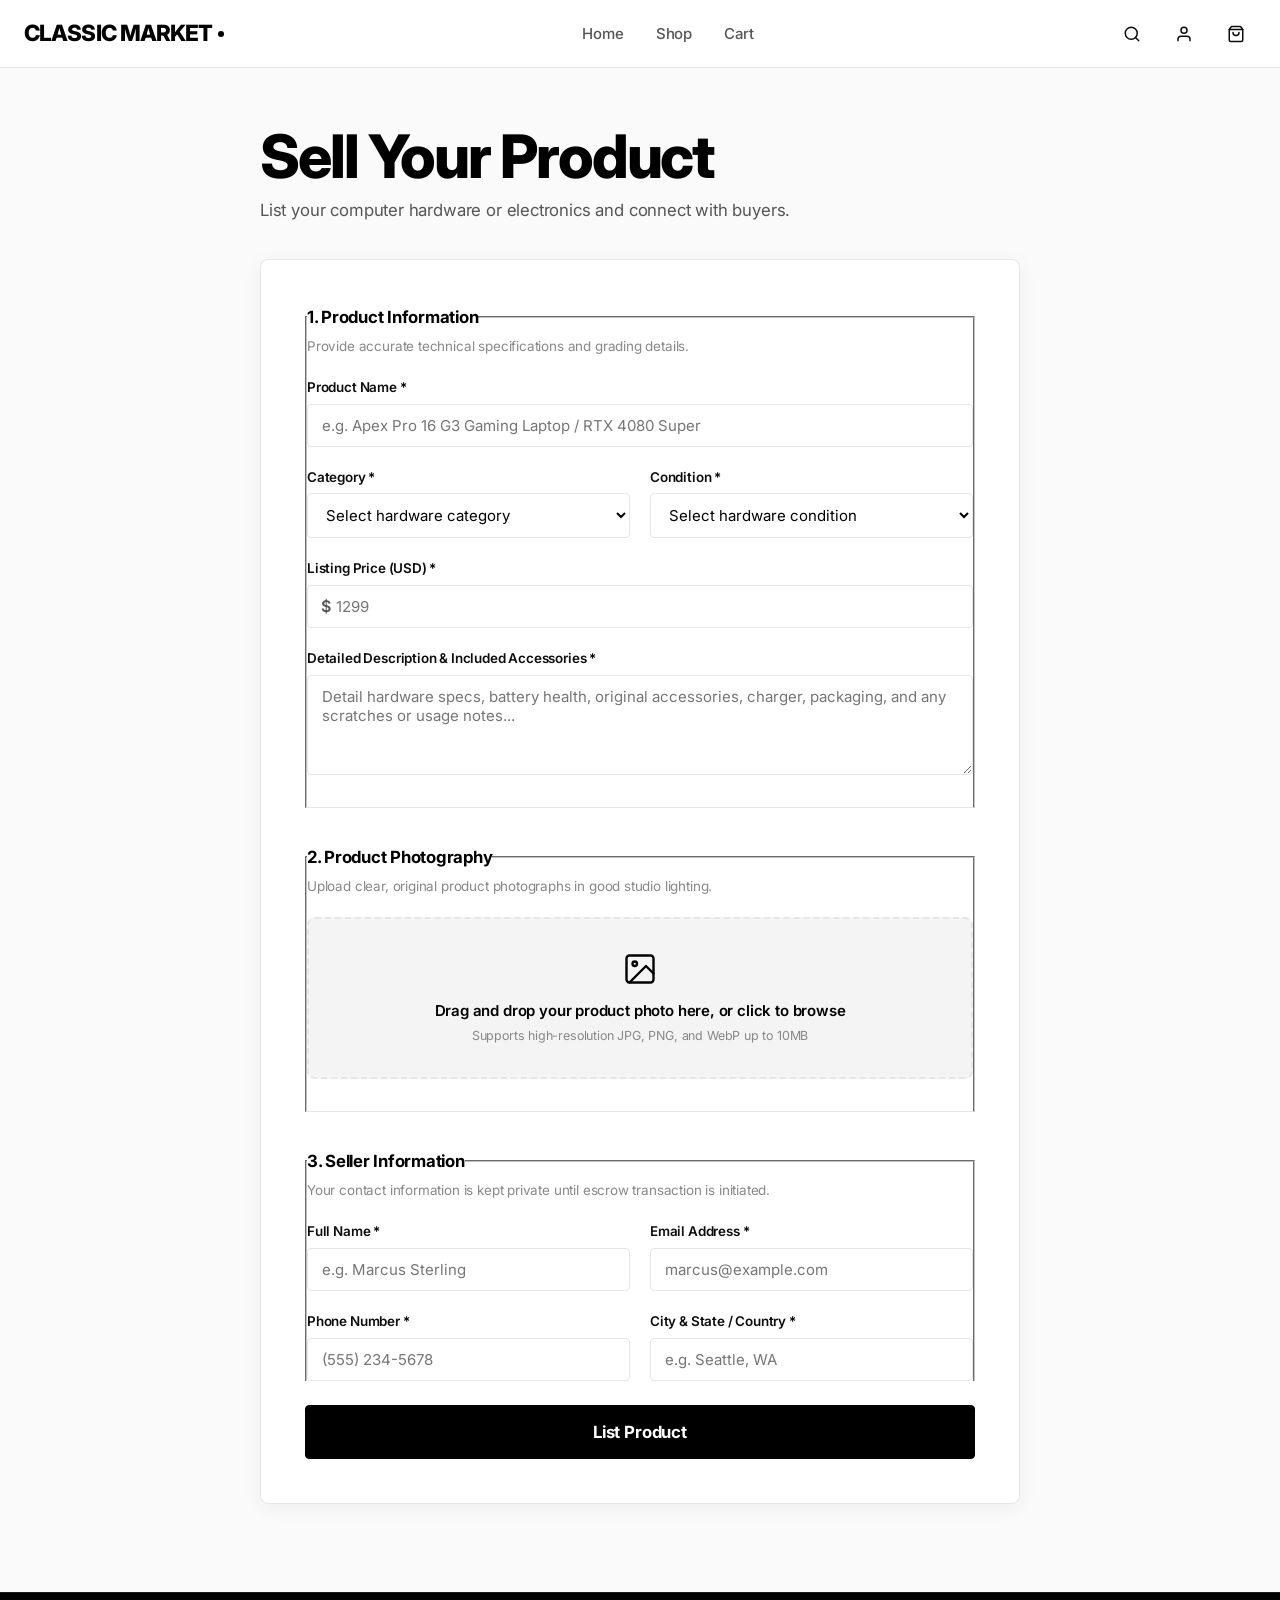
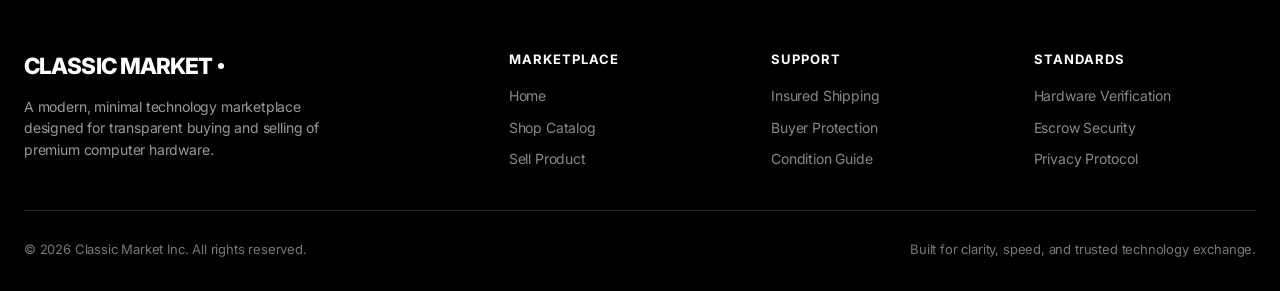
==== sell.html @ a759ac74 "Initial commit" ====
<!DOCTYPE html>
<html lang="en">
<head>
  <meta charset="UTF-8">
  <meta name="viewport" content="width=device-width, initial-scale=1.0">
  <title>Sell Your Product — Classic Market | Premium Computer Electronics Marketplace</title>
  <meta name="description" content="List your computer hardware, laptop, graphics card, mechanical keyboard, or audio gear on Classic Market. Connect with serious technology buyers with guaranteed escrow.">
  <meta name="theme-color" content="#000000">

  <!-- Open Graph / Social Sharing -->
  <meta property="og:type" content="website">
  <meta property="og:title" content="Sell Your Computer Electronics — Classic Market">
  <meta property="og:description" content="List your computer hardware and connect with verified buyers. Zero upfront fees, protected escrow transactions.">
  <meta property="og:image" content="assets/images/hero-tech.jpg">

  <!-- Favicon / Minimal SVG -->
  <link rel="icon" type="image/svg+xml" href="data:image/svg+xml,<svg xmlns='http://www.w3.org/2000/svg' viewBox='0 0 100 100'><rect width='100' height='100' rx='20' fill='%23000000'/><text x='50' y='68' font-size='52' font-family='sans-serif' font-weight='900' fill='%23ffffff' text-anchor='middle'>C</text></svg>">

  <!-- Fonts & Styles -->
  <link rel="preconnect" href="https://fonts.googleapis.com">
  <link rel="preconnect" href="https://fonts.gstatic.com" crossorigin>
  <link rel="stylesheet" href="css/style.css">
</head>
<body>

  <!-- =======================================================================
       SITE HEADER
       ======================================================================= -->
  <header class="site-header" id="siteHeader">
    <div class="container header-inner">
      
      <!-- Brand Logo -->
      <a href="index.html" class="brand-logo" aria-label="Classic Market Home">
        CLASSIC MARKET<span class="brand-dot" aria-hidden="true"></span>
      </a>

      <!-- Desktop Navigation -->
      <nav class="desktop-nav" aria-label="Primary Navigation">
        <a href="index.html" class="nav-link">Home</a>
        <a href="index.html#shop" class="nav-link">Shop</a>
        <button type="button" class="nav-link" id="navCartLink">Cart <span class="nav-cart-pill" id="navCartPill" style="display: none;">(0)</span></button>
      </nav>

      <!-- Header Actions -->
      <div class="header-actions">
        <!-- Quick Search Link -->
        <a href="index.html#shop" class="btn-icon" aria-label="Search catalog" title="Search catalog">
          <svg width="18" height="18" viewBox="0 0 24 24" fill="none" stroke="currentColor" stroke-width="2" stroke-linecap="round" stroke-linejoin="round" aria-hidden="true">
            <circle cx="11" cy="11" r="8"></circle>
            <line x1="21" y1="21" x2="16.65" y2="16.65"></line>
          </svg>
        </a>

        <!-- Account / Login Button -->
        <button class="btn-icon desktop-only" id="accountToggleBtn" aria-label="Account Login" title="Account">
          <svg width="18" height="18" viewBox="0 0 24 24" fill="none" stroke="currentColor" stroke-width="2" stroke-linecap="round" stroke-linejoin="round" aria-hidden="true">
            <path d="M20 21v-2a4 4 0 0 0-4-4H8a4 4 0 0 0-4 4v2"></path>
            <circle cx="12" cy="7" r="4"></circle>
          </svg>
        </button>

        <!-- Cart Button -->
        <button class="btn-icon cart-btn" id="cartToggleBtn" aria-label="Open shopping cart" title="Shopping Cart">
          <svg width="18" height="18" viewBox="0 0 24 24" fill="none" stroke="currentColor" stroke-width="2" stroke-linecap="round" stroke-linejoin="round" aria-hidden="true">
            <path d="M6 2L3 6v14a2 2 0 0 0 2 2h14a2 2 0 0 0 2-2V6l-3-4z"></path>
            <line x1="3" y1="6" x2="21" y2="6"></line>
            <path d="M16 10a4 4 0 0 1-8 0"></path>
          </svg>
          <span class="cart-badge" id="cartBadge" style="display: none;">0</span>
        </button>

        <!-- Mobile Menu Toggle Button -->
        <button class="btn-icon mobile-toggle" id="mobileToggleBtn" aria-label="Open mobile navigation menu">
          <svg width="20" height="20" viewBox="0 0 24 24" fill="none" stroke="currentColor" stroke-width="2" stroke-linecap="round" stroke-linejoin="round" aria-hidden="true">
            <line x1="3" y1="12" x2="21" y2="12"></line>
            <line x1="3" y1="6" x2="21" y2="6"></line>
            <line x1="3" y1="18" x2="21" y2="18"></line>
          </svg>
        </button>
      </div>

    </div>
  </header>

  <!-- =======================================================================
       MOBILE NAVIGATION DRAWER
       ======================================================================= -->
  <div class="mobile-menu" id="mobileMenu" aria-hidden="true">
    <div class="mobile-backdrop"></div>
    <div class="mobile-drawer" role="dialog" aria-modal="true" aria-label="Mobile Navigation">
      <div class="mobile-drawer-header">
        <span class="brand-logo">CLASSIC MARKET<span class="brand-dot"></span></span>
        <button class="btn-icon" id="closeMobileMenuBtn" aria-label="Close menu">
          <svg width="20" height="20" viewBox="0 0 24 24" fill="none" stroke="currentColor" stroke-width="2" stroke-linecap="round" stroke-linejoin="round" aria-hidden="true">
            <line x1="18" y1="6" x2="6" y2="18"></line>
            <line x1="6" y1="6" x2="18" y2="18"></line>
          </svg>
        </button>
      </div>
      <nav class="mobile-nav-list">
        <a href="index.html" class="mobile-nav-link">Home</a>
        <a href="index.html#shop" class="mobile-nav-link">Shop Products</a>
        <button type="button" class="mobile-nav-link" id="mobileCartLink" style="text-align: left; background: none; border: none; width: 100%; cursor: pointer;">Cart <span id="mobileCartPill" style="display: none;">(0)</span></button>
      </nav>
      <div class="mobile-drawer-footer">
        <a href="index.html#shop" class="btn btn-secondary" style="width: 100%;">Browse Marketplace</a>
      </div>
    </div>
  </div>

  <!-- =======================================================================
       MAIN CONTENT: SELL PRODUCT
       ======================================================================= -->
  <main class="sell-page-wrapper">
    <div class="container">
      
      <!-- Page Heading -->
      <div class="sell-form-header">
        <h1 class="h1-title">Sell Your Product</h1>
        <p>List your computer hardware or electronics and connect with buyers.</p>
      </div>

      <!-- Seller Form Card -->
      <div class="sell-form-card">
        <form id="sellProductForm" novalidate>

          <!-- FIELDSET 1: PRODUCT INFORMATION -->
          <fieldset class="form-fieldset">
            <legend class="fieldset-legend">1. Product Information</legend>
            <p class="fieldset-desc">Provide accurate technical specifications and grading details.</p>

            <div class="form-grid">
              
              <!-- Product Title -->
              <div class="form-group full-width">
                <label class="form-label" for="productName">
                  Product Name <span class="required" aria-hidden="true">*</span>
                </label>
                <input 
                  type="text" 
                  id="productName" 
                  class="form-input" 
                  placeholder="e.g. Apex Pro 16 G3 Gaming Laptop / RTX 4080 Super" 
                  required
                  aria-describedby="productNameError"
                >
                <span class="input-error-msg" id="productNameError" role="alert"></span>
              </div>

              <!-- Category -->
              <div class="form-group">
                <label class="form-label" for="productCategory">
                  Category <span class="required" aria-hidden="true">*</span>
                </label>
                <select id="productCategory" class="form-select" required aria-describedby="productCategoryError">
                  <option value="" disabled selected>Select hardware category</option>
                  <option value="Laptops">Laptops</option>
                  <option value="Accessories">Accessories (Keyboards, Mice, Audio)</option>
                  <option value="Monitors">Monitors & Displays</option>
                  <option value="Components">Components (GPUs, CPUs, RAM)</option>
                  <option value="Audio">Audio & Acoustics</option>
                </select>
                <span class="input-error-msg" id="productCategoryError" role="alert"></span>
              </div>

              <!-- Condition -->
              <div class="form-group">
                <label class="form-label" for="productCondition">
                  Condition <span class="required" aria-hidden="true">*</span>
                </label>
                <select id="productCondition" class="form-select" required aria-describedby="productConditionError">
                  <option value="" disabled selected>Select hardware condition</option>
                  <option value="Brand New">Brand New (Factory Sealed)</option>
                  <option value="Like New">Like New (Mint / Unblemished)</option>
                  <option value="Excellent Condition">Excellent Condition (Minor Signs)</option>
                  <option value="Open Box">Open Box (Fully Tested)</option>
                  <option value="Certified Refurbished">Certified Refurbished</option>
                </select>
                <span class="input-error-msg" id="productConditionError" role="alert"></span>
              </div>

              <!-- Asking Price -->
              <div class="form-group full-width">
                <label class="form-label" for="productPrice">
                  Listing Price (USD) <span class="required" aria-hidden="true">*</span>
                </label>
                <div class="price-input-wrap">
                  <span class="price-symbol" aria-hidden="true">$</span>
                  <input 
                    type="number" 
                    id="productPrice" 
                    class="form-input" 
                    placeholder="1299" 
                    min="5" 
                    max="100000" 
                    step="1" 
                    required
                    aria-describedby="productPriceError"
                  >
                </div>
                <span class="input-error-msg" id="productPriceError" role="alert"></span>
              </div>

              <!-- Product Description -->
              <div class="form-group full-width">
                <label class="form-label" for="productDescription">
                  Detailed Description & Included Accessories <span class="required" aria-hidden="true">*</span>
                </label>
                <textarea 
                  id="productDescription" 
                  class="form-textarea" 
                  rows="4" 
                  placeholder="Detail hardware specs, battery health, original accessories, charger, packaging, and any scratches or usage notes..." 
                  required
                  aria-describedby="productDescError"
                ></textarea>
                <span class="input-error-msg" id="productDescError" role="alert"></span>
              </div>

            </div>
          </fieldset>

          <!-- FIELDSET 2: PRODUCT IMAGE -->
          <fieldset class="form-fieldset">
            <legend class="fieldset-legend">2. Product Photography</legend>
            <p class="fieldset-desc">Upload clear, original product photographs in good studio lighting.</p>

            <div class="form-group">
              <div class="dropzone" id="imageDropzone" role="button" tabindex="0" aria-label="Upload product image">
                <input type="file" id="productImageInput" class="hidden-file-input" accept="image/jpeg,image/png,image/webp">
                <div class="dropzone-icon" aria-hidden="true">
                  <svg width="36" height="36" viewBox="0 0 24 24" fill="none" stroke="currentColor" stroke-width="1.6" stroke-linecap="round" stroke-linejoin="round">
                    <rect x="3" y="3" width="18" height="18" rx="2" ry="2"></rect>
                    <circle cx="8.5" cy="8.5" r="1.5"></circle>
                    <polyline points="21 15 16 10 5 21"></polyline>
                  </svg>
                </div>
                <p class="dropzone-text">Drag and drop your product photo here, or click to browse</p>
                <p class="dropzone-subtext">Supports high-resolution JPG, PNG, and WebP up to 10MB</p>
              </div>

              <!-- Image Preview Container -->
              <div class="image-preview-container" id="imagePreviewContainer">
                <div class="preview-meta">
                  <img src="" alt="Uploaded hardware preview" class="preview-thumb" id="previewThumbnail">
                  <div>
                    <div class="preview-name" id="previewFileName">filename.jpg</div>
                    <div class="preview-size" id="previewFileSize">1.2 MB</div>
                  </div>
                </div>
                <button type="button" class="remove-img-btn" id="removeImageBtn">Replace Photo</button>
              </div>

              <span class="input-error-msg" id="imageErrorMsg" role="alert"></span>
            </div>
          </fieldset>

          <!-- FIELDSET 3: SELLER INFORMATION -->
          <fieldset class="form-fieldset">
            <legend class="fieldset-legend">3. Seller Information</legend>
            <p class="fieldset-desc">Your contact information is kept private until escrow transaction is initiated.</p>

            <div class="form-grid">
              
              <!-- Seller Full Name -->
              <div class="form-group">
                <label class="form-label" for="sellerName">
                  Full Name <span class="required" aria-hidden="true">*</span>
                </label>
                <input 
                  type="text" 
                  id="sellerName" 
                  class="form-input" 
                  placeholder="e.g. Marcus Sterling" 
                  required
                  aria-describedby="sellerNameError"
                >
                <span class="input-error-msg" id="sellerNameError" role="alert"></span>
              </div>

              <!-- Seller Email -->
              <div class="form-group">
                <label class="form-label" for="sellerEmail">
                  Email Address <span class="required" aria-hidden="true">*</span>
                </label>
                <input 
                  type="email" 
                  id="sellerEmail" 
                  class="form-input" 
                  placeholder="marcus@example.com" 
                  required
                  aria-describedby="sellerEmailError"
                >
                <span class="input-error-msg" id="sellerEmailError" role="alert"></span>
              </div>

              <!-- Seller Phone -->
              <div class="form-group">
                <label class="form-label" for="sellerPhone">
                  Phone Number <span class="required" aria-hidden="true">*</span>
                </label>
                <input 
                  type="tel" 
                  id="sellerPhone" 
                  class="form-input" 
                  placeholder="(555) 234-5678" 
                  required
                  aria-describedby="sellerPhoneError"
                >
                <span class="input-error-msg" id="sellerPhoneError" role="alert"></span>
              </div>

              <!-- Location -->
              <div class="form-group">
                <label class="form-label" for="sellerLocation">
                  City & State / Country <span class="required" aria-hidden="true">*</span>
                </label>
                <input 
                  type="text" 
                  id="sellerLocation" 
                  class="form-input" 
                  placeholder="e.g. Seattle, WA" 
                  required
                  aria-describedby="sellerLocationError"
                >
                <span class="input-error-msg" id="sellerLocationError" role="alert"></span>
              </div>

            </div>
          </fieldset>

          <!-- Submit Button -->
          <button type="submit" class="btn btn-primary sell-submit-btn" id="submitListingBtn">
            List Product
          </button>

        </form>
      </div>

    </div>
  </main>

  <!-- =======================================================================
       LISTING CONFIRMATION MODAL
       ======================================================================= -->
  <div class="modal-overlay" id="confirmationModal" aria-hidden="true" role="dialog" aria-modal="true" aria-labelledby="confirmModalTitle">
    <div class="account-modal-box" style="max-width: 520px;">
      <button class="modal-close-btn" id="closeConfirmModalBtn" aria-label="Close listing confirmation">
        <svg width="20" height="20" viewBox="0 0 24 24" fill="none" stroke="currentColor" stroke-width="2" stroke-linecap="round" stroke-linejoin="round" aria-hidden="true">
          <line x1="18" y1="6" x2="6" y2="18"></line>
          <line x1="6" y1="6" x2="18" y2="18"></line>
        </svg>
      </button>

      <div style="width: 48px; height: 48px; border-radius: 50%; background-color: var(--color-black); color: var(--color-white); display: flex; align-items: center; justify-content: center; margin-bottom: 20px;">
        <svg width="24" height="24" viewBox="0 0 24 24" fill="none" stroke="currentColor" stroke-width="2.5" stroke-linecap="round" stroke-linejoin="round">
          <polyline points="20 6 9 17 4 12"></polyline>
        </svg>
      </div>

      <h3 id="confirmModalTitle" style="font-size: 1.4rem; font-weight: 800; margin-bottom: 8px;">Hardware Listed Successfully</h3>
      <p style="font-size: 0.875rem; color: var(--color-mid-gray); margin-bottom: 24px;">Your listing has been submitted and queued for verification inspection.</p>

      <div style="border: 1px solid var(--color-border); border-radius: var(--radius-sm); padding: 16px; margin-bottom: 24px; display: flex; gap: 16px; align-items: center; background-color: var(--color-bg-secondary);">
        <img id="confirmImg" src="" alt="" style="width: 72px; height: 72px; object-fit: cover; border-radius: var(--radius-sm); border: 1px solid var(--color-border); background-color: white;">
        <div style="flex: 1;">
          <div id="confirmCategory" style="font-size: 0.72rem; text-transform: uppercase; font-weight: 600; color: var(--color-muted-gray);"></div>
          <h4 id="confirmTitle" style="font-size: 0.95rem; font-weight: 700; margin: 2px 0 4px; color: var(--color-black);"></h4>
          <div style="display: flex; gap: 8px; align-items: baseline;">
            <span id="confirmPrice" style="font-weight: 800; color: var(--color-black);"></span>
            <span id="confirmCondition" class="badge badge-condition" style="font-size: 0.7rem;"></span>
          </div>
        </div>
      </div>

      <div style="font-size: 0.8125rem; color: var(--color-mid-gray); margin-bottom: 24px;">
        Seller: <strong id="confirmSeller" style="color: var(--color-black);"></strong>
      </div>

      <div style="display: flex; gap: 12px;">
        <button type="button" class="btn btn-outline" id="listAnotherBtn" style="flex: 1;">
          List Another Product
        </button>
        <a href="index.html#shop" class="btn btn-primary" style="flex: 1;">
          View Marketplace
        </a>
      </div>
    </div>
  </div>

  <!-- =======================================================================
       CART DRAWER
       ======================================================================= -->
  <div class="cart-drawer-wrap" id="cartDrawerWrap" aria-hidden="true">
    <div class="cart-backdrop"></div>
    <div class="cart-drawer" role="dialog" aria-modal="true" aria-label="Shopping Cart">
      <div class="cart-header">
        <div style="display: flex; align-items: baseline; gap: 8px;">
          <h3 class="h3-title">Your Cart</h3>
          <span id="cartCountDrawer" style="font-size: 0.84rem; color: var(--color-mid-gray);">(0 items)</span>
        </div>
        <button class="btn-icon" id="closeCartBtn" aria-label="Close cart drawer">
          <svg width="20" height="20" viewBox="0 0 24 24" fill="none" stroke="currentColor" stroke-width="2" stroke-linecap="round" stroke-linejoin="round" aria-hidden="true">
            <line x1="18" y1="6" x2="6" y2="18"></line>
            <line x1="6" y1="6" x2="18" y2="18"></line>
          </svg>
        </button>
      </div>

      <div class="cart-body">
        <div id="cartItemsList" class="cart-items-list">
          <!-- Cart row items rendered dynamically -->
        </div>

        <div id="cartEmptyState" class="cart-empty" style="display: none;">
          <div class="cart-empty-icon" aria-hidden="true">
            <svg width="48" height="48" viewBox="0 0 24 24" fill="none" stroke="currentColor" stroke-width="1.5" stroke-linecap="round" stroke-linejoin="round">
              <path d="M6 2L3 6v14a2 2 0 0 0 2 2h14a2 2 0 0 0 2-2V6l-3-4z"></path>
              <line x1="3" y1="6" x2="21" y2="6"></line>
              <path d="M16 10a4 4 0 0 1-8 0"></path>
            </svg>
          </div>
          <h4 style="font-size: 1.05rem; font-weight: 700; margin-bottom: 6px;">Your cart is empty</h4>
          <p style="font-size: 0.84rem; color: var(--color-muted-gray); margin-bottom: 20px;">Explore verified computers, components, and accessories to get started.</p>
          <a href="index.html#shop" class="btn btn-secondary btn-sm">Browse Catalog</a>
        </div>
      </div>

      <div class="cart-footer">
        <div class="cart-summary-row">
          <span>Shipping (Tracked & Insured)</span>
          <span style="font-weight: 600; color: var(--color-black);">Complimentary</span>
        </div>
        <div class="cart-summary-row">
          <span>Escrow Protection Guarantee</span>
          <span style="font-weight: 600; color: var(--color-black);">Included</span>
        </div>
        <div class="cart-summary-row total">
          <span>Subtotal</span>
          <span id="cartSubtotal">$0</span>
        </div>
        <button class="btn btn-primary cart-checkout-btn" id="checkoutBtn">
          Checkout with Escrow
        </button>
      </div>
    </div>
  </div>

  <!-- =======================================================================
       ACCOUNT / MEMBER MODAL
       ======================================================================= -->
  <div class="modal-overlay" id="accountModal" aria-hidden="true" role="dialog" aria-modal="true" aria-labelledby="accountModalTitle">
    <div class="account-modal-box">
      <button class="modal-close-btn" id="closeAccountModalBtn" aria-label="Close login dialog">
        <svg width="20" height="20" viewBox="0 0 24 24" fill="none" stroke="currentColor" stroke-width="2" stroke-linecap="round" stroke-linejoin="round" aria-hidden="true">
          <line x1="18" y1="6" x2="6" y2="18"></line>
          <line x1="6" y1="6" x2="18" y2="18"></line>
        </svg>
      </button>
      <h3 id="accountModalTitle">CLASSIC MARKET ID</h3>
      <p>Sign in to manage your hardware listings and track purchased electronics.</p>
      <form class="account-form" onsubmit="event.preventDefault(); document.getElementById('accountModal').classList.remove('open');">
        <div class="form-group">
          <label class="form-label" for="memberEmail">Member Email</label>
          <input type="email" id="memberEmail" class="form-input" placeholder="alex@domain.com" required>
        </div>
        <div class="form-group">
          <label class="form-label" for="memberKey">Security Passcode</label>
          <input type="password" id="memberKey" class="form-input" placeholder="••••••••" required>
        </div>
        <button type="submit" class="btn btn-primary" style="margin-top: 8px;">Sign In</button>
      </form>
    </div>
  </div>

  <!-- =======================================================================
       SITE FOOTER
       ======================================================================= -->
  <footer class="site-footer">
    <div class="container">
      <div class="footer-top">
        
        <div class="footer-brand">
          <a href="index.html" class="brand-logo">CLASSIC MARKET<span class="brand-dot"></span></a>
          <p class="footer-desc">
            A modern, minimal technology marketplace designed for transparent buying and selling of premium computer hardware.
          </p>
        </div>

        <div class="footer-col">
          <h4>Marketplace</h4>
          <nav class="footer-links" aria-label="Footer Marketplace Navigation">
            <a href="index.html" class="footer-link">Home</a>
            <a href="index.html#shop" class="footer-link">Shop Catalog</a>
            <a href="sell.html" class="footer-link">Sell Product</a>
          </nav>
        </div>

        <div class="footer-col">
          <h4>Support</h4>
          <nav class="footer-links" aria-label="Footer Support Navigation">
            <a href="#siteHeader" class="footer-link">Insured Shipping</a>
            <a href="#siteHeader" class="footer-link">Buyer Protection</a>
            <a href="#siteHeader" class="footer-link">Condition Guide</a>
          </nav>
        </div>

        <div class="footer-col">
          <h4>Standards</h4>
          <nav class="footer-links" aria-label="Footer Standards Navigation">
            <a href="#siteHeader" class="footer-link">Hardware Verification</a>
            <a href="#siteHeader" class="footer-link">Escrow Security</a>
            <a href="#siteHeader" class="footer-link">Privacy Protocol</a>
          </nav>
        </div>

      </div>

      <div class="footer-bottom">
        <p>© 2026 Classic Market Inc. All rights reserved.</p>
        <p>Built for clarity, speed, and trusted technology exchange.</p>
      </div>
    </div>
  </footer>

  <!-- Scripts -->
  <script src="js/products.js"></script>
  <script src="js/sell.js"></script>
</body>
</html>
---- css/style.css ----
/* ==========================================================================
   Classic Market — Premium Minimal Technology Marketplace
   Design System: Monochrome / Black & White / High Performance
   ========================================================================== */

@import url('https://fonts.googleapis.com/css2?family=Inter:wght@300;400;500;600;700;800&display=swap');

/* --- CSS Custom Properties / Design Tokens --- */
:root {
  --color-black: #000000;
  --color-white: #ffffff;
  --color-near-black: #0d0d0d;
  --color-dark-gray: #1a1a1a;
  --color-mid-gray: #555555;
  --color-muted-gray: #888888;
  --color-border: #e6e6e6;
  --color-border-hover: #111111;
  --color-bg-page: #fafafa;
  --color-bg-card: #ffffff;
  --color-bg-secondary: #f4f4f4;
  --color-bg-tertiary: #ebebeb;

  --font-sans: 'Inter', -apple-system, BlinkMacSystemFont, 'Segoe UI', Roboto, Helvetica, Arial, sans-serif;
  
  --radius-sm: 4px;
  --radius-md: 8px;
  --radius-lg: 12px;
  --radius-pill: 9999px;

  --transition-fast: 150ms cubic-bezier(0.16, 1, 0.3, 1);
  --transition-normal: 220ms cubic-bezier(0.16, 1, 0.3, 1);

  --shadow-subtle: 0 1px 3px rgba(0, 0, 0, 0.04);
  --shadow-card: 0 4px 20px rgba(0, 0, 0, 0.05);
  --shadow-dropdown: 0 12px 32px rgba(0, 0, 0, 0.08);
  --shadow-modal: 0 24px 64px rgba(0, 0, 0, 0.16);

  --header-height: 68px;
  --container-max: 1280px;
}

/* --- Base & Reset --- */
*, *::before, *::after {
  box-sizing: border-box;
  margin: 0;
  padding: 0;
}

html {
  font-size: 16px;
  scroll-behavior: smooth;
  -webkit-text-size-adjust: 100%;
}

body {
  font-family: var(--font-sans);
  background-color: var(--color-bg-page);
  color: var(--color-near-black);
  line-height: 1.55;
  letter-spacing: -0.011em;
  -webkit-font-smoothing: antialiased;
  -moz-osx-font-smoothing: grayscale;
  overflow-x: hidden;
  min-height: 100vh;
  display: flex;
  flex-direction: column;
}

img {
  max-width: 100%;
  height: auto;
  display: block;
}

button, input, select, textarea {
  font-family: inherit;
  font-size: inherit;
  color: inherit;
  border: none;
  background: none;
}

button {
  cursor: pointer;
  touch-action: manipulation;
}

a {
  color: inherit;
  text-decoration: none;
}

ul, ol {
  list-style: none;
}

/* Accessibility Focus States */
:focus-visible {
  outline: 2px solid var(--color-black);
  outline-offset: 2px;
}

/* Container Utility */
.container {
  width: 100%;
  max-width: var(--container-max);
  margin-left: auto;
  margin-right: auto;
  padding-left: 24px;
  padding-right: 24px;
}

/* --- Typography Utilities --- */
.h1-title {
  font-size: clamp(2.4rem, 5vw, 3.75rem);
  font-weight: 800;
  line-height: 1.08;
  letter-spacing: -0.035em;
  color: var(--color-black);
}

.h2-title {
  font-size: clamp(1.75rem, 3vw, 2.25rem);
  font-weight: 700;
  line-height: 1.18;
  letter-spacing: -0.025em;
  color: var(--color-black);
}

.h3-title {
  font-size: 1.25rem;
  font-weight: 600;
  line-height: 1.3;
  letter-spacing: -0.015em;
}

.lead-text {
  font-size: clamp(1rem, 1.5vw, 1.2rem);
  color: var(--color-mid-gray);
  line-height: 1.6;
  font-weight: 400;
}

/* --- Buttons --- */
.btn {
  display: inline-flex;
  align-items: center;
  justify-content: center;
  gap: 8px;
  font-weight: 600;
  font-size: 0.9375rem;
  letter-spacing: -0.01em;
  padding: 12px 24px;
  border-radius: var(--radius-sm);
  transition: background-color var(--transition-fast), color var(--transition-fast), border-color var(--transition-fast), transform var(--transition-fast);
  white-space: nowrap;
  user-select: none;
}

.btn:active {
  transform: scale(0.98);
}

.btn-primary {
  background-color: var(--color-black);
  color: var(--color-white);
  border: 1px solid var(--color-black);
}

.btn-primary:hover {
  background-color: var(--color-dark-gray);
  border-color: var(--color-dark-gray);
}

.btn-secondary {
  background-color: var(--color-white);
  color: var(--color-black);
  border: 1px solid var(--color-black);
}

.btn-secondary:hover {
  background-color: var(--color-bg-secondary);
}

.btn-outline {
  background-color: transparent;
  color: var(--color-black);
  border: 1px solid var(--color-border);
}

.btn-outline:hover {
  border-color: var(--color-black);
}

.btn-sm {
  padding: 8px 16px;
  font-size: 0.84rem;
}

.btn-icon {
  display: inline-flex;
  align-items: center;
  justify-content: center;
  width: 40px;
  height: 40px;
  border-radius: var(--radius-sm);
  color: var(--color-near-black);
  transition: background-color var(--transition-fast);
  position: relative;
}

.btn-icon:hover {
  background-color: var(--color-bg-secondary);
}

/* Badges */
.badge {
  display: inline-flex;
  align-items: center;
  gap: 4px;
  font-size: 0.75rem;
  font-weight: 600;
  text-transform: uppercase;
  letter-spacing: 0.04em;
  padding: 4px 8px;
  border-radius: var(--radius-sm);
}

.badge-condition {
  background-color: var(--color-bg-secondary);
  color: var(--color-near-black);
  border: 1px solid var(--color-border);
}

.badge-dark {
  background-color: var(--color-black);
  color: var(--color-white);
}

/* ==========================================================================
   HEADER
   ========================================================================== */
.site-header {
  position: sticky;
  top: 0;
  z-index: 100;
  background-color: rgba(255, 255, 255, 0.94);
  backdrop-filter: blur(12px);
  -webkit-backdrop-filter: blur(12px);
  border-bottom: 1px solid var(--color-border);
  height: var(--header-height);
  transition: box-shadow var(--transition-fast);
}

.site-header.scrolled {
  box-shadow: var(--shadow-subtle);
}

.header-inner {
  display: flex;
  align-items: center;
  justify-content: space-between;
  height: 100%;
}

/* Logo */
.brand-logo {
  font-size: 1.4rem;
  font-weight: 800;
  letter-spacing: -0.04em;
  color: var(--color-black);
  display: flex;
  align-items: center;
  gap: 6px;
  text-transform: uppercase;
}

.brand-dot {
  width: 6px;
  height: 6px;
  background-color: var(--color-black);
  border-radius: 50%;
  display: inline-block;
}

/* Desktop Navigation */
.desktop-nav {
  display: flex;
  align-items: center;
  gap: 32px;
}

.nav-link {
  font-size: 0.9375rem;
  font-weight: 500;
  color: var(--color-mid-gray);
  transition: color var(--transition-fast);
  position: relative;
  padding: 8px 0;
  background: none;
  border: none;
  cursor: pointer;
  display: inline-flex;
  align-items: center;
  gap: 4px;
}

.nav-cart-pill {
  font-size: 0.75rem;
  font-weight: 700;
  color: var(--color-black);
}

.nav-link:hover,
.nav-link.active {
  color: var(--color-black);
}

.nav-link.active::after {
  content: '';
  position: absolute;
  bottom: 0;
  left: 0;
  right: 0;
  height: 2px;
  background-color: var(--color-black);
}

/* Header Actions */
.header-actions {
  display: flex;
  align-items: center;
  gap: 12px;
}

.cart-btn {
  position: relative;
}

.cart-badge {
  position: absolute;
  top: 4px;
  right: 4px;
  background-color: var(--color-black);
  color: var(--color-white);
  font-size: 0.6875rem;
  font-weight: 700;
  width: 18px;
  height: 18px;
  border-radius: 50%;
  display: flex;
  align-items: center;
  justify-content: center;
  pointer-events: none;
}

.mobile-toggle {
  display: none;
}

/* Header Search Bar (Compact Overlay) */
.header-search-bar {
  position: absolute;
  top: 100%;
  left: 0;
  right: 0;
  background-color: var(--color-white);
  border-bottom: 1px solid var(--color-border);
  padding: 14px 24px;
  box-shadow: var(--shadow-dropdown);
  display: none;
  animation: slideDown 180ms ease-out;
}

.header-search-bar.open {
  display: block;
}

.header-search-inner {
  max-width: 680px;
  margin: 0 auto;
  position: relative;
  display: flex;
  align-items: center;
}

.header-search-input {
  width: 100%;
  padding: 12px 44px 12px 16px;
  background-color: var(--color-bg-secondary);
  border: 1px solid var(--color-border);
  border-radius: var(--radius-sm);
  font-size: 0.95rem;
  color: var(--color-black);
  transition: border-color var(--transition-fast);
}

.header-search-input:focus {
  border-color: var(--color-black);
  background-color: var(--color-white);
}

.search-close-btn {
  position: absolute;
  right: 8px;
  padding: 8px;
  color: var(--color-muted-gray);
}

.search-close-btn:hover {
  color: var(--color-black);
}

/* ==========================================================================
   MOBILE NAVIGATION DRAWER
   ========================================================================== */
.mobile-menu {
  position: fixed;
  inset: 0;
  z-index: 200;
  visibility: hidden;
  pointer-events: none;
  transition: visibility var(--transition-normal);
}

.mobile-menu.open {
  visibility: visible;
  pointer-events: auto;
}

.mobile-backdrop {
  position: absolute;
  inset: 0;
  background-color: rgba(0, 0, 0, 0.4);
  backdrop-filter: blur(4px);
  opacity: 0;
  transition: opacity var(--transition-normal);
}

.mobile-menu.open .mobile-backdrop {
  opacity: 1;
}

.mobile-drawer {
  position: absolute;
  top: 0;
  right: 0;
  bottom: 0;
  width: 100%;
  max-width: 320px;
  background-color: var(--color-white);
  padding: 24px;
  display: flex;
  flex-direction: column;
  transform: translateX(100%);
  transition: transform var(--transition-normal);
  box-shadow: var(--shadow-modal);
}

.mobile-menu.open .mobile-drawer {
  transform: translateX(0);
}

.mobile-drawer-header {
  display: flex;
  align-items: center;
  justify-content: space-between;
  padding-bottom: 20px;
  border-bottom: 1px solid var(--color-border);
  margin-bottom: 24px;
}

.mobile-nav-list {
  display: flex;
  flex-direction: column;
  gap: 16px;
}

.mobile-nav-link {
  font-size: 1.15rem;
  font-weight: 600;
  color: var(--color-near-black);
  display: block;
  padding: 8px 0;
  border-bottom: 1px solid var(--color-bg-secondary);
}

.mobile-drawer-footer {
  margin-top: auto;
  padding-top: 24px;
  display: flex;
  flex-direction: column;
  gap: 12px;
}

/* ==========================================================================
   HERO SECTION (HOME)
   ========================================================================== */
.hero-section {
  padding: clamp(48px, 8vw, 84px) 0;
  border-bottom: 1px solid var(--color-border);
  background-color: var(--color-white);
}

.hero-grid {
  display: grid;
  grid-template-columns: 1.1fr 0.9fr;
  align-items: center;
  gap: clamp(32px, 5vw, 64px);
}

.hero-content {
  display: flex;
  flex-direction: column;
  gap: 20px;
}

.hero-kicker {
  display: inline-flex;
  align-items: center;
  gap: 8px;
  font-size: 0.8125rem;
  font-weight: 600;
  text-transform: uppercase;
  letter-spacing: 0.08em;
  color: var(--color-muted-gray);
}

.hero-kicker-dot {
  width: 6px;
  height: 6px;
  background-color: var(--color-black);
  border-radius: 50%;
}

.hero-actions {
  display: flex;
  align-items: center;
  gap: 14px;
  margin-top: 12px;
  flex-wrap: wrap;
}

.hero-media {
  position: relative;
  background-color: var(--color-bg-page);
  border: 1px solid var(--color-border);
  border-radius: var(--radius-md);
  overflow: hidden;
  box-shadow: var(--shadow-card);
}

.hero-img {
  width: 100%;
  height: auto;
  aspect-ratio: 4 / 3;
  object-fit: cover;
}

.hero-caption-pill {
  position: absolute;
  bottom: 16px;
  left: 16px;
  background-color: rgba(255, 255, 255, 0.92);
  backdrop-filter: blur(8px);
  border: 1px solid var(--color-border);
  padding: 6px 14px;
  border-radius: var(--radius-pill);
  font-size: 0.75rem;
  font-weight: 600;
  letter-spacing: 0.02em;
  color: var(--color-black);
}

/* ==========================================================================
   TRUST METRICS / VALUE STRIP
   ========================================================================== */
.trust-strip {
  border-top: 1px solid var(--color-black);
  border-bottom: 1px solid var(--color-black);
  background-color: var(--color-white);
  padding: 24px 0;
}

.trust-grid {
  display: grid;
  grid-template-columns: repeat(3, 1fr);
  gap: 24px;
}

.trust-item {
  display: flex;
  align-items: flex-start;
  gap: 14px;
}

.trust-icon {
  width: 32px;
  height: 32px;
  border: 1.5px solid var(--color-black);
  border-radius: var(--radius-sm);
  display: flex;
  align-items: center;
  justify-content: center;
  flex-shrink: 0;
  color: var(--color-black);
}

.trust-text h4 {
  font-size: 0.875rem;
  font-weight: 700;
  color: var(--color-black);
  margin-bottom: 2px;
}

.trust-text p {
  font-size: 0.8125rem;
  color: var(--color-black);
  line-height: 1.4;
  font-weight: 400;
}

/* ==========================================================================
   SHOP / PRODUCT DISCOVERY SECTION
   ========================================================================== */
.shop-section {
  padding: 64px 0 88px;
  flex: 1;
}

.section-header {
  display: flex;
  align-items: flex-end;
  justify-content: space-between;
  margin-bottom: 32px;
  flex-wrap: wrap;
  gap: 16px;
}

.section-title-group h2 {
  margin-bottom: 6px;
}

.section-title-group p {
  font-size: 0.9375rem;
  color: var(--color-mid-gray);
}

/* Discovery Controls (Filters, Sorting, Search) */
.discovery-bar {
  display: flex;
  align-items: center;
  justify-content: space-between;
  gap: 16px;
  margin-bottom: 32px;
  padding-bottom: 20px;
  border-bottom: 1px solid var(--color-border);
  flex-wrap: wrap;
}

.category-filters {
  display: flex;
  align-items: center;
  gap: 8px;
  flex-wrap: wrap;
}

.filter-chip {
  padding: 6px 14px;
  border-radius: var(--radius-pill);
  font-size: 0.8125rem;
  font-weight: 500;
  background-color: var(--color-white);
  border: 1px solid var(--color-border);
  color: var(--color-mid-gray);
  transition: all var(--transition-fast);
}

.filter-chip:hover {
  border-color: var(--color-black);
  color: var(--color-black);
}

.filter-chip.active {
  background-color: var(--color-black);
  border-color: var(--color-black);
  color: var(--color-white);
  font-weight: 600;
}

.filter-count {
  font-size: 0.75rem;
  opacity: 0.7;
  margin-left: 4px;
}

.discovery-right {
  display: flex;
  align-items: center;
  gap: 12px;
  flex-wrap: wrap;
}

.catalog-search-wrap {
  position: relative;
  min-width: 200px;
}

.catalog-search-input {
  width: 100%;
  padding: 8px 32px 8px 12px;
  background-color: var(--color-white);
  border: 1px solid var(--color-border);
  border-radius: var(--radius-sm);
  font-size: 0.84rem;
  color: var(--color-black);
  transition: border-color var(--transition-fast);
}

.catalog-search-input:focus {
  border-color: var(--color-black);
}

.catalog-search-icon {
  position: absolute;
  right: 10px;
  top: 50%;
  transform: translateY(-50%);
  color: var(--color-muted-gray);
  pointer-events: none;
}

.sort-select {
  padding: 8px 28px 8px 12px;
  background-color: var(--color-white);
  border: 1px solid var(--color-border);
  border-radius: var(--radius-sm);
  font-size: 0.84rem;
  font-weight: 500;
  color: var(--color-near-black);
  cursor: pointer;
  appearance: none;
  background-image: url("data:image/svg+xml,%3Csvg xmlns='http://www.w3.org/2000/svg' width='12' height='12' fill='%23000000' viewBox='0 0 16 16'%3E%3Cpath d='M7.247 11.14L2.451 5.658C1.885 5.013 2.345 4 3.204 4h9.592a1 1 0 0 1 .753 1.659l-4.796 5.48a1 1 0 0 1-1.506 0z'/%3E%3C/svg%3E");
  background-repeat: no-repeat;
  background-position: right 10px center;
}

.sort-select:focus {
  border-color: var(--color-black);
}

/* ==========================================================================
   PRODUCT GRID & CARD
   ========================================================================== */
.product-grid {
  display: grid;
  grid-template-columns: repeat(3, 1fr);
  gap: 28px;
}

.product-card {
  background-color: var(--color-bg-card);
  border: 1px solid var(--color-border);
  border-radius: var(--radius-md);
  overflow: hidden;
  display: flex;
  flex-direction: column;
  transition: border-color var(--transition-fast), box-shadow var(--transition-fast);
}

.product-card:hover {
  border-color: #bbbbbb;
  box-shadow: var(--shadow-card);
}

.product-image-wrap {
  position: relative;
  background-color: #fcfcfc;
  padding: 24px;
  display: flex;
  align-items: center;
  justify-content: center;
  aspect-ratio: 4 / 3;
  overflow: hidden;
  border-bottom: 1px solid var(--color-border);
  cursor: pointer;
}

.product-img {
  width: 100%;
  height: 100%;
  object-fit: contain;
  transition: transform var(--transition-normal);
}

.product-card:hover .product-img {
  transform: scale(1.03);
}

.product-card-top-badges {
  position: absolute;
  top: 14px;
  left: 14px;
  right: 14px;
  display: flex;
  justify-content: space-between;
  align-items: center;
  pointer-events: none;
}

.product-body {
  padding: 20px;
  display: flex;
  flex-direction: column;
  flex: 1;
}

.product-meta-row {
  display: flex;
  align-items: center;
  justify-content: space-between;
  margin-bottom: 8px;
}

.product-category-tag {
  font-size: 0.75rem;
  text-transform: uppercase;
  letter-spacing: 0.06em;
  font-weight: 600;
  color: var(--color-muted-gray);
}

.product-title {
  font-size: 1.05rem;
  font-weight: 700;
  line-height: 1.3;
  color: var(--color-black);
  margin-bottom: 8px;
  letter-spacing: -0.015em;
  cursor: pointer;
}

.product-title:hover {
  text-decoration: underline;
}

.product-desc {
  font-size: 0.84rem;
  color: var(--color-mid-gray);
  line-height: 1.45;
  margin-bottom: 16px;
  display: -webkit-box;
  -webkit-line-clamp: 2;
  -webkit-box-orient: vertical;
  overflow: hidden;
}

.product-footer {
  margin-top: auto;
  padding-top: 16px;
  border-top: 1px solid var(--color-border);
  display: flex;
  align-items: center;
  justify-content: space-between;
  gap: 12px;
}

.product-price-block {
  display: flex;
  flex-direction: column;
}

.price-label {
  font-size: 0.6875rem;
  text-transform: uppercase;
  letter-spacing: 0.05em;
  color: var(--color-muted-gray);
}

.product-price {
  font-size: 1.25rem;
  font-weight: 800;
  color: var(--color-black);
  letter-spacing: -0.02em;
}

.product-actions-group {
  display: flex;
  align-items: center;
  gap: 8px;
}

/* Empty Catalog State */
.empty-catalog {
  grid-column: 1 / -1;
  text-align: center;
  padding: 64px 24px;
  background-color: var(--color-white);
  border: 1px dashed var(--color-border);
  border-radius: var(--radius-md);
}

.empty-catalog h3 {
  font-size: 1.25rem;
  font-weight: 700;
  margin-bottom: 8px;
}

.empty-catalog p {
  color: var(--color-mid-gray);
  margin-bottom: 20px;
}

/* ==========================================================================
   SELL CTA BANNER (HOMEPAGE)
   ========================================================================== */
.sell-cta-banner {
  margin-top: 64px;
  background-color: var(--color-black);
  color: var(--color-white);
  border-radius: var(--radius-md);
  padding: clamp(36px, 5vw, 60px);
  display: flex;
  align-items: center;
  justify-content: space-between;
  gap: 32px;
  flex-wrap: wrap;
}

.sell-cta-text h3 {
  font-size: clamp(1.5rem, 2.5vw, 2rem);
  font-weight: 800;
  letter-spacing: -0.025em;
  margin-bottom: 8px;
}

.sell-cta-text p {
  font-size: 0.95rem;
  color: #aaaaaa;
  max-width: 540px;
  line-height: 1.5;
}

.sell-cta-btn {
  background-color: var(--color-white);
  color: var(--color-black);
  border: 1px solid var(--color-white);
  padding: 14px 28px;
  font-size: 0.95rem;
}

.sell-cta-btn:hover {
  background-color: var(--color-bg-secondary);
}

/* ==========================================================================
   PAGE 2: SELL PRODUCT FORM
   ========================================================================== */
.sell-page-wrapper {
  padding: 56px 0 88px;
  flex: 1;
}

.sell-form-header {
  max-width: 760px;
  margin: 0 auto 36px;
  text-align: left;
}

.sell-form-header h1 {
  margin-bottom: 8px;
}

.sell-form-header p {
  font-size: 1.05rem;
  color: var(--color-mid-gray);
}

.sell-form-card {
  max-width: 760px;
  margin: 0 auto;
  background-color: var(--color-bg-card);
  border: 1px solid var(--color-border);
  border-radius: var(--radius-md);
  padding: clamp(24px, 5vw, 44px);
  box-shadow: var(--shadow-card);
}

.form-fieldset {
  margin-bottom: 36px;
  padding-bottom: 32px;
  border-bottom: 1px solid var(--color-border);
}

.form-fieldset:last-of-type {
  border-bottom: none;
  margin-bottom: 24px;
  padding-bottom: 0;
}

.fieldset-legend {
  font-size: 1.05rem;
  font-weight: 700;
  color: var(--color-black);
  margin-bottom: 6px;
  letter-spacing: -0.015em;
}

.fieldset-desc {
  font-size: 0.84rem;
  color: var(--color-muted-gray);
  margin-bottom: 20px;
}

.form-grid {
  display: grid;
  grid-template-columns: repeat(2, 1fr);
  gap: 20px;
}

.form-group {
  display: flex;
  flex-direction: column;
  gap: 6px;
}

.form-group.full-width {
  grid-column: 1 / -1;
}

.form-label {
  font-size: 0.84rem;
  font-weight: 600;
  color: var(--color-near-black);
}

.form-label .required {
  color: var(--color-black);
}

.form-input,
.form-select,
.form-textarea {
  width: 100%;
  padding: 11px 14px;
  background-color: var(--color-white);
  border: 1px solid var(--color-border);
  border-radius: var(--radius-sm);
  font-size: 0.9375rem;
  color: var(--color-black);
  transition: border-color var(--transition-fast);
}

.form-input:focus,
.form-select:focus,
.form-textarea:focus {
  border-color: var(--color-black);
  background-color: #ffffff;
}

.form-input.is-invalid,
.form-select.is-invalid,
.form-textarea.is-invalid {
  border-color: #000000;
  background-color: #fafafa;
}

.input-error-msg {
  font-size: 0.75rem;
  color: var(--color-dark-gray);
  font-weight: 600;
  display: none;
}

.input-error-msg.visible {
  display: block;
}

.price-input-wrap {
  position: relative;
  display: flex;
  align-items: center;
}

.price-symbol {
  position: absolute;
  left: 14px;
  font-weight: 600;
  color: var(--color-mid-gray);
  pointer-events: none;
}

.price-input-wrap .form-input {
  padding-left: 28px;
}

/* Image Upload Dropzone */
.dropzone {
  border: 2px dashed var(--color-border);
  border-radius: var(--radius-md);
  padding: 32px 20px;
  text-align: center;
  background-color: var(--color-bg-secondary);
  cursor: pointer;
  transition: border-color var(--transition-fast), background-color var(--transition-fast);
  position: relative;
}

.dropzone:hover,
.dropzone.dragover {
  border-color: var(--color-black);
  background-color: var(--color-white);
}

.dropzone-icon {
  margin: 0 auto 12px;
  color: var(--color-black);
  width: 36px;
  height: 36px;
}

.dropzone-text {
  font-size: 0.9375rem;
  font-weight: 600;
  color: var(--color-black);
  margin-bottom: 4px;
}

.dropzone-subtext {
  font-size: 0.78rem;
  color: var(--color-muted-gray);
}

.hidden-file-input {
  position: absolute;
  inset: 0;
  opacity: 0;
  cursor: pointer;
  width: 100%;
  height: 100%;
}

/* Image Preview Box */
.image-preview-container {
  display: none;
  margin-top: 16px;
  border: 1px solid var(--color-border);
  border-radius: var(--radius-sm);
  padding: 12px;
  background-color: var(--color-white);
  align-items: center;
  justify-content: space-between;
}

.image-preview-container.active {
  display: flex;
}

.preview-meta {
  display: flex;
  align-items: center;
  gap: 12px;
}

.preview-thumb {
  width: 56px;
  height: 56px;
  object-fit: cover;
  border-radius: var(--radius-sm);
  border: 1px solid var(--color-border);
}

.preview-name {
  font-size: 0.84rem;
  font-weight: 600;
  color: var(--color-black);
}

.preview-size {
  font-size: 0.75rem;
  color: var(--color-muted-gray);
}

.remove-img-btn {
  font-size: 0.8125rem;
  font-weight: 600;
  color: var(--color-dark-gray);
  padding: 6px 12px;
  border-radius: var(--radius-sm);
  border: 1px solid var(--color-border);
}

.remove-img-btn:hover {
  background-color: var(--color-bg-secondary);
  border-color: var(--color-black);
}

/* Form Submit Button */
.sell-submit-btn {
  width: 100%;
  padding: 16px;
  font-size: 1.05rem;
  font-weight: 700;
}

/* ==========================================================================
   MODALS & DRAWERS (CART, QUICK VIEW, ACCOUNT, CONFIRMATION)
   ========================================================================== */
.modal-overlay {
  position: fixed;
  inset: 0;
  z-index: 300;
  background-color: rgba(0, 0, 0, 0.55);
  backdrop-filter: blur(6px);
  display: none;
  align-items: center;
  justify-content: center;
  padding: 20px;
  animation: fadeIn 150ms ease-out forwards;
}

.modal-overlay.open {
  display: flex;
}

/* Cart Drawer (Slides from Right) */
.cart-drawer-wrap {
  position: fixed;
  inset: 0;
  z-index: 350;
  visibility: hidden;
  transition: visibility var(--transition-normal);
}

.cart-drawer-wrap.open {
  visibility: visible;
}

.cart-backdrop {
  position: absolute;
  inset: 0;
  background-color: rgba(0, 0, 0, 0.5);
  backdrop-filter: blur(4px);
  opacity: 0;
  transition: opacity var(--transition-normal);
}

.cart-drawer-wrap.open .cart-backdrop {
  opacity: 1;
}

.cart-drawer {
  position: absolute;
  top: 0;
  right: 0;
  bottom: 0;
  width: 100%;
  max-width: 440px;
  background-color: var(--color-white);
  display: flex;
  flex-direction: column;
  transform: translateX(100%);
  transition: transform var(--transition-normal);
  box-shadow: var(--shadow-modal);
}

.cart-drawer-wrap.open .cart-drawer {
  transform: translateX(0);
}

.cart-header {
  padding: 20px 24px;
  border-bottom: 1px solid var(--color-border);
  display: flex;
  align-items: center;
  justify-content: space-between;
}

.cart-body {
  padding: 24px;
  flex: 1;
  overflow-y: auto;
}

.cart-items-list {
  display: flex;
  flex-direction: column;
  gap: 16px;
}

.cart-item-row {
  display: flex;
  align-items: center;
  gap: 16px;
  padding-bottom: 16px;
  border-bottom: 1px solid var(--color-border);
}

.cart-item-img {
  width: 64px;
  height: 64px;
  border-radius: var(--radius-sm);
  border: 1px solid var(--color-border);
  object-fit: contain;
  background-color: #fafafa;
  padding: 4px;
  flex-shrink: 0;
}

.cart-item-info {
  flex: 1;
}

.cart-item-title {
  font-size: 0.875rem;
  font-weight: 600;
  color: var(--color-black);
  margin-bottom: 2px;
  line-height: 1.3;
}

.cart-item-meta {
  font-size: 0.75rem;
  color: var(--color-muted-gray);
  margin-bottom: 6px;
}

.cart-item-price {
  font-size: 0.9375rem;
  font-weight: 700;
  color: var(--color-black);
}

.cart-qty-controls {
  display: flex;
  align-items: center;
  gap: 8px;
  margin-top: 6px;
}

.qty-btn {
  width: 24px;
  height: 24px;
  border: 1px solid var(--color-border);
  border-radius: var(--radius-sm);
  display: inline-flex;
  align-items: center;
  justify-content: center;
  font-size: 0.875rem;
  font-weight: 600;
}

.qty-btn:hover {
  border-color: var(--color-black);
}

.qty-val {
  font-size: 0.84rem;
  font-weight: 600;
  min-width: 18px;
  text-align: center;
}

.cart-item-remove {
  color: var(--color-muted-gray);
  padding: 6px;
  font-size: 1.1rem;
}

.cart-item-remove:hover {
  color: var(--color-black);
}

.cart-empty {
  text-align: center;
  padding: 48px 12px;
}

.cart-empty-icon {
  margin: 0 auto 16px;
  color: var(--color-muted-gray);
}

.cart-footer {
  padding: 20px 24px;
  border-top: 1px solid var(--color-border);
  background-color: #fafafa;
}

.cart-summary-row {
  display: flex;
  align-items: center;
  justify-content: space-between;
  margin-bottom: 8px;
  font-size: 0.875rem;
  color: var(--color-mid-gray);
}

.cart-summary-row.total {
  font-size: 1.15rem;
  font-weight: 800;
  color: var(--color-black);
  margin-top: 12px;
  padding-top: 12px;
  border-top: 1px dashed var(--color-border);
}

.cart-checkout-btn {
  width: 100%;
  margin-top: 16px;
  padding: 14px;
}

/* Quick View Modal Box */
.quick-view-box {
  background-color: var(--color-white);
  border-radius: var(--radius-md);
  max-width: 880px;
  width: 100%;
  max-height: 90vh;
  overflow-y: auto;
  position: relative;
  box-shadow: var(--shadow-modal);
  animation: zoomIn 180ms ease-out;
}

.modal-close-btn {
  position: absolute;
  top: 16px;
  right: 16px;
  width: 36px;
  height: 36px;
  border-radius: 50%;
  background-color: var(--color-bg-secondary);
  display: flex;
  align-items: center;
  justify-content: center;
  color: var(--color-near-black);
  z-index: 10;
  transition: background-color var(--transition-fast);
}

.modal-close-btn:hover {
  background-color: var(--color-bg-tertiary);
}

.quick-view-grid {
  display: grid;
  grid-template-columns: 1fr 1.15fr;
}

.quick-view-media {
  background-color: #fafafa;
  padding: 40px;
  display: flex;
  align-items: center;
  justify-content: center;
  border-right: 1px solid var(--color-border);
}

.quick-view-media img {
  max-height: 340px;
  object-fit: contain;
}

.quick-view-details {
  padding: 36px;
  display: flex;
  flex-direction: column;
}

.qv-meta {
  display: flex;
  align-items: center;
  gap: 8px;
  margin-bottom: 12px;
}

.qv-title {
  font-size: 1.4rem;
  font-weight: 800;
  letter-spacing: -0.025em;
  margin-bottom: 8px;
  line-height: 1.25;
}

.qv-price {
  font-size: 1.6rem;
  font-weight: 800;
  color: var(--color-black);
  margin-bottom: 16px;
}

.qv-condition-box {
  background-color: var(--color-bg-secondary);
  border: 1px solid var(--color-border);
  padding: 10px 14px;
  border-radius: var(--radius-sm);
  font-size: 0.8125rem;
  margin-bottom: 16px;
}

.qv-condition-box strong {
  color: var(--color-black);
}

.qv-desc {
  font-size: 0.875rem;
  color: var(--color-mid-gray);
  line-height: 1.55;
  margin-bottom: 20px;
}

.qv-specs-table {
  width: 100%;
  border-collapse: collapse;
  margin-bottom: 24px;
  font-size: 0.8125rem;
}

.qv-specs-table tr {
  border-bottom: 1px solid var(--color-border);
}

.qv-specs-table td {
  padding: 8px 0;
}

.qv-specs-table td:first-child {
  color: var(--color-muted-gray);
  font-weight: 500;
  width: 40%;
}

.qv-specs-table td:last-child {
  color: var(--color-black);
  font-weight: 600;
}

.qv-actions {
  display: flex;
  align-items: center;
  gap: 12px;
  margin-top: auto;
}

/* Account Modal Box */
.account-modal-box {
  background-color: var(--color-white);
  border-radius: var(--radius-md);
  max-width: 420px;
  width: 100%;
  padding: 36px;
  position: relative;
  box-shadow: var(--shadow-modal);
}

.account-modal-box h3 {
  font-size: 1.35rem;
  font-weight: 800;
  margin-bottom: 6px;
  letter-spacing: -0.02em;
}

.account-modal-box p {
  font-size: 0.875rem;
  color: var(--color-mid-gray);
  margin-bottom: 24px;
}

.account-form {
  display: flex;
  flex-direction: column;
  gap: 16px;
}

/* Toast Notification */
.toast-msg {
  position: fixed;
  bottom: 24px;
  right: 24px;
  background-color: var(--color-black);
  color: var(--color-white);
  padding: 12px 20px;
  border-radius: var(--radius-sm);
  font-size: 0.875rem;
  font-weight: 600;
  box-shadow: var(--shadow-dropdown);
  z-index: 500;
  display: flex;
  align-items: center;
  gap: 10px;
  transform: translateY(100px);
  opacity: 0;
  transition: transform 220ms ease, opacity 220ms ease;
}

.toast-msg.show {
  transform: translateY(0);
  opacity: 1;
}

/* ==========================================================================
   FOOTER
   ========================================================================== */
.site-footer {
  background-color: var(--color-black);
  color: var(--color-white);
  padding: 56px 0 32px;
  border-top: 1px solid var(--color-dark-gray);
}

.footer-top {
  display: grid;
  grid-template-columns: 2fr 1fr 1fr 1fr;
  gap: 40px;
  padding-bottom: 40px;
  border-bottom: 1px solid #222222;
}

.footer-brand .brand-logo {
  color: var(--color-white);
  margin-bottom: 12px;
}

.footer-brand .brand-dot {
  background-color: var(--color-white);
}

.footer-desc {
  font-size: 0.875rem;
  color: #999999;
  line-height: 1.55;
  max-width: 320px;
}

.footer-col h4 {
  font-size: 0.8125rem;
  font-weight: 700;
  text-transform: uppercase;
  letter-spacing: 0.08em;
  margin-bottom: 16px;
  color: #ffffff;
}

.footer-links {
  display: flex;
  flex-direction: column;
  gap: 10px;
}

.footer-link {
  font-size: 0.875rem;
  color: #888888;
  transition: color var(--transition-fast);
}

.footer-link:hover {
  color: #ffffff;
}

.footer-bottom {
  display: flex;
  align-items: center;
  justify-content: space-between;
  padding-top: 28px;
  font-size: 0.8125rem;
  color: #777777;
  flex-wrap: wrap;
  gap: 12px;
}

/* ==========================================================================
   ANIMATIONS & KEYFRAMES (SUBTLE & COMPLIANT)
   ========================================================================== */
@keyframes fadeIn {
  from { opacity: 0; }
  to { opacity: 1; }
}

@keyframes slideDown {
  from { opacity: 0; transform: translateY(-8px); }
  to { opacity: 1; transform: translateY(0); }
}

@keyframes zoomIn {
  from { opacity: 0; transform: scale(0.97); }
  to { opacity: 1; transform: scale(1); }
}

/* Prefers Reduced Motion override */
@media (prefers-reduced-motion: reduce) {
  *, *::before, *::after {
    animation-duration: 0.01ms !important;
    animation-iteration-count: 1 !important;
    transition-duration: 0.01ms !important;
    scroll-behavior: auto !important;
  }
}

/* ==========================================================================
   RESPONSIVE DESIGN (BREAKPOINTS)
   ========================================================================== */

/* Tablet (max-width: 1024px) */
@media (max-width: 1024px) {
  .product-grid {
    grid-template-columns: repeat(2, 1fr);
    gap: 20px;
  }

  .footer-top {
    grid-template-columns: 1fr 1fr;
    gap: 32px;
  }
}

/* Small Tablet / Large Mobile (max-width: 768px) */
@media (max-width: 768px) {
  :root {
    --header-height: 60px;
  }

  .desktop-nav {
    display: none;
  }

  .desktop-only {
    display: none !important;
  }

  .mobile-toggle {
    display: inline-flex;
  }

  .hero-grid {
    grid-template-columns: 1fr;
    gap: 36px;
  }

  .trust-grid {
    grid-template-columns: 1fr;
    gap: 16px;
  }

  .form-grid {
    grid-template-columns: 1fr;
  }

  .quick-view-grid {
    grid-template-columns: 1fr;
  }

  .quick-view-media {
    border-right: none;
    border-bottom: 1px solid var(--color-border);
    padding: 24px;
  }

  .quick-view-details {
    padding: 24px;
  }

  .sell-cta-banner {
    padding: 32px 24px;
  }
}

/* Mobile Devices (max-width: 480px) */
@media (max-width: 480px) {
  .container {
    padding-left: 16px;
    padding-right: 16px;
  }

  .product-grid {
    grid-template-columns: 1fr;
  }

  .discovery-bar {
    flex-direction: column;
    align-items: stretch;
  }

  .discovery-right {
    flex-direction: column;
    align-items: stretch;
  }

  .catalog-search-wrap {
    width: 100%;
  }

  .sort-select {
    width: 100%;
  }

  .footer-top {
    grid-template-columns: 1fr;
    gap: 28px;
  }

  .footer-bottom {
    flex-direction: column;
    align-items: flex-start;
  }

  .sell-form-card {
    padding: 20px 16px;
  }
}
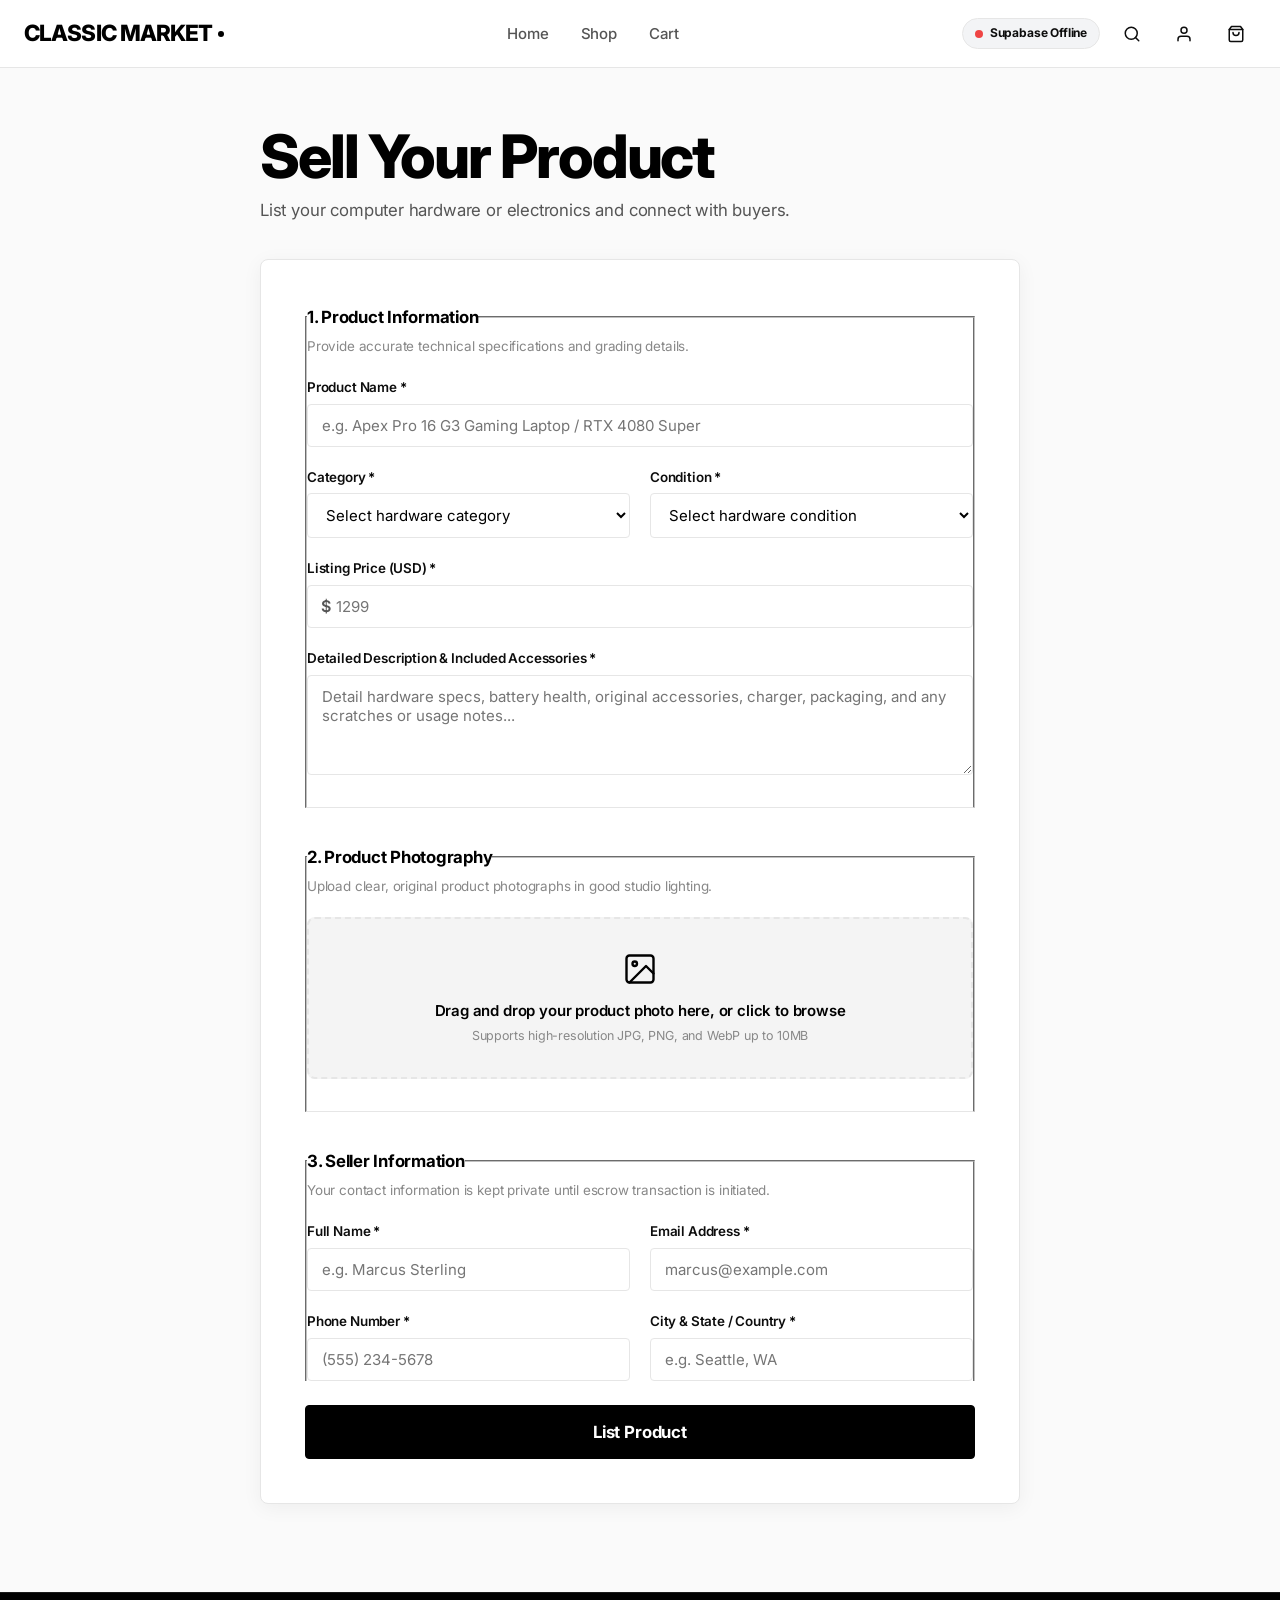
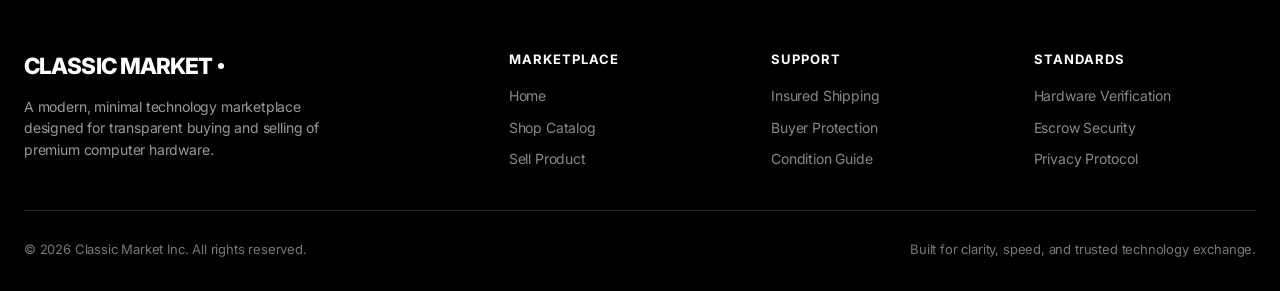
==== commit 2b250c98: "Add real-time Supabase status badge and direct REST API client" ====
--- a/sell.html
+++ b/sell.html
@@ -43,6 +43,12 @@
 
       <!-- Header Actions -->
       <div class="header-actions">
+        <!-- Supabase Database Status Badge -->
+        <div class="btn-supabase-status" id="supabaseStatusBtn" title="Supabase Database Status">
+          <span class="status-pulse-dot" id="supabaseDot"></span>
+          <span class="status-text" id="supabaseStatusText">Supabase Live</span>
+        </div>
+
         <!-- Quick Search Link -->
         <a href="index.html#shop" class="btn-icon" aria-label="Search catalog" title="Search catalog">
           <svg width="18" height="18" viewBox="0 0 24 24" fill="none" stroke="currentColor" stroke-width="2" stroke-linecap="round" stroke-linejoin="round" aria-hidden="true">
@@ -394,55 +400,153 @@
   <div class="cart-drawer-wrap" id="cartDrawerWrap" aria-hidden="true">
     <div class="cart-backdrop"></div>
     <div class="cart-drawer" role="dialog" aria-modal="true" aria-label="Shopping Cart">
-      <div class="cart-header">
-        <div style="display: flex; align-items: baseline; gap: 8px;">
-          <h3 class="h3-title">Your Cart</h3>
-          <span id="cartCountDrawer" style="font-size: 0.84rem; color: var(--color-mid-gray);">(0 items)</span>
-        </div>
-        <button class="btn-icon" id="closeCartBtn" aria-label="Close cart drawer">
-          <svg width="20" height="20" viewBox="0 0 24 24" fill="none" stroke="currentColor" stroke-width="2" stroke-linecap="round" stroke-linejoin="round" aria-hidden="true">
-            <line x1="18" y1="6" x2="6" y2="18"></line>
-            <line x1="6" y1="6" x2="18" y2="18"></line>
-          </svg>
-        </button>
-      </div>
-
-      <div class="cart-body">
-        <div id="cartItemsList" class="cart-items-list">
-          <!-- Cart row items rendered dynamically -->
-        </div>
-
-        <div id="cartEmptyState" class="cart-empty" style="display: none;">
-          <div class="cart-empty-icon" aria-hidden="true">
-            <svg width="48" height="48" viewBox="0 0 24 24" fill="none" stroke="currentColor" stroke-width="1.5" stroke-linecap="round" stroke-linejoin="round">
-              <path d="M6 2L3 6v14a2 2 0 0 0 2 2h14a2 2 0 0 0 2-2V6l-3-4z"></path>
-              <line x1="3" y1="6" x2="21" y2="6"></line>
-              <path d="M16 10a4 4 0 0 1-8 0"></path>
+      
+      <!-- VIEW 1: CART ITEMS VIEW -->
+      <div class="cart-drawer-view" id="cartItemsView">
+        <div class="cart-header">
+          <div style="display: flex; align-items: baseline; gap: 8px;">
+            <h3 class="h3-title">Your Cart</h3>
+            <span id="cartCountDrawer" style="font-size: 0.84rem; color: var(--color-mid-gray);">(0 items)</span>
+          </div>
+          <button class="btn-icon" id="closeCartBtn" aria-label="Close cart drawer">
+            <svg width="20" height="20" viewBox="0 0 24 24" fill="none" stroke="currentColor" stroke-width="2" stroke-linecap="round" stroke-linejoin="round" aria-hidden="true">
+              <line x1="18" y1="6" x2="6" y2="18"></line>
+              <line x1="6" y1="6" x2="18" y2="18"></line>
             </svg>
-          </div>
-          <h4 style="font-size: 1.05rem; font-weight: 700; margin-bottom: 6px;">Your cart is empty</h4>
-          <p style="font-size: 0.84rem; color: var(--color-muted-gray); margin-bottom: 20px;">Explore verified computers, components, and accessories to get started.</p>
-          <a href="index.html#shop" class="btn btn-secondary btn-sm">Browse Catalog</a>
-        </div>
-      </div>
-
-      <div class="cart-footer">
-        <div class="cart-summary-row">
-          <span>Shipping (Tracked & Insured)</span>
-          <span style="font-weight: 600; color: var(--color-black);">Complimentary</span>
-        </div>
-        <div class="cart-summary-row">
-          <span>Escrow Protection Guarantee</span>
-          <span style="font-weight: 600; color: var(--color-black);">Included</span>
-        </div>
-        <div class="cart-summary-row total">
-          <span>Subtotal</span>
-          <span id="cartSubtotal">$0</span>
-        </div>
-        <button class="btn btn-primary cart-checkout-btn" id="checkoutBtn">
-          Checkout with Escrow
-        </button>
-      </div>
+          </button>
+        </div>
+
+        <div class="cart-body">
+          <div id="cartItemsList" class="cart-items-list">
+            <!-- Cart row items rendered dynamically -->
+          </div>
+
+          <div id="cartEmptyState" class="cart-empty" style="display: none;">
+            <div class="cart-empty-icon" aria-hidden="true">
+              <svg width="48" height="48" viewBox="0 0 24 24" fill="none" stroke="currentColor" stroke-width="1.5" stroke-linecap="round" stroke-linejoin="round">
+                <path d="M6 2L3 6v14a2 2 0 0 0 2 2h14a2 2 0 0 0 2-2V6l-3-4z"></path>
+                <line x1="3" y1="6" x2="21" y2="6"></line>
+                <path d="M16 10a4 4 0 0 1-8 0"></path>
+              </svg>
+            </div>
+            <h4 style="font-size: 1.05rem; font-weight: 700; margin-bottom: 6px;">Your cart is empty</h4>
+            <p style="font-size: 0.84rem; color: var(--color-muted-gray); margin-bottom: 20px;">Explore verified computers, components, and accessories to get started.</p>
+            <a href="index.html#shop" class="btn btn-secondary btn-sm">Browse Catalog</a>
+          </div>
+        </div>
+
+        <div class="cart-footer">
+          <div class="cart-summary-row total">
+            <span>Subtotal:</span>
+            <span id="cartSubtotal" class="cart-subtotal-price">Rs. 0</span>
+          </div>
+          <button class="btn cart-checkout-btn green-pill-btn" id="checkoutBtn">
+            Proceed to Checkout &rarr;
+          </button>
+        </div>
+      </div>
+
+      <!-- VIEW 2: INLINE CHECKOUT FORM VIEW (Inside Drawer) -->
+      <div class="cart-drawer-view" id="drawerCheckoutView" hidden>
+        <div class="cart-header">
+          <div style="display: flex; align-items: center; gap: 10px;">
+            <button type="button" class="drawer-back-btn" id="drawerBackToCartBtn" aria-label="Back to Cart">
+              <svg width="18" height="18" viewBox="0 0 24 24" fill="none" stroke="currentColor" stroke-width="2.5" stroke-linecap="round" stroke-linejoin="round">
+                <line x1="19" y1="12" x2="5" y2="12"></line>
+                <polyline points="12 19 5 12 12 5"></polyline>
+              </svg>
+              <span>Back</span>
+            </button>
+            <h3 class="h3-title" style="font-size: 1.15rem; margin: 0;">Escrow Checkout</h3>
+          </div>
+          <button class="btn-icon" id="closeDrawerCheckoutBtn" aria-label="Close drawer">
+            <svg width="20" height="20" viewBox="0 0 24 24" fill="none" stroke="currentColor" stroke-width="2" stroke-linecap="round" stroke-linejoin="round" aria-hidden="true">
+              <line x1="18" y1="6" x2="6" y2="18"></line>
+              <line x1="6" y1="6" x2="18" y2="18"></line>
+            </svg>
+          </button>
+        </div>
+
+        <div class="cart-body">
+          <!-- Mini Order Summary -->
+          <div class="drawer-order-summary-mini">
+            <div id="drawerSummaryItemsList">
+              <!-- Inline items preview -->
+            </div>
+            <div class="drawer-summary-item" style="margin-top: 6px; padding-top: 6px; border-top: 1px dashed var(--color-border);">
+              <span>Insured Courier</span>
+              <strong style="color: var(--color-black);">Complimentary ($0)</strong>
+            </div>
+            <div class="drawer-summary-item" style="font-size: 0.95rem; font-weight: 800; color: var(--color-black); margin-top: 4px;">
+              <span>Total Escrow Lock</span>
+              <span id="drawerCheckoutTotal">$0</span>
+            </div>
+          </div>
+
+          <!-- Inline Checkout Form -->
+          <form class="drawer-checkout-form" id="drawerEscrowForm" novalidate>
+            <div class="drawer-field-group">
+              <label class="drawer-field-label" for="dName">Full Legal Name <span style="color:red">*</span></label>
+              <input type="text" id="dName" class="drawer-field-input" placeholder="Jordan Hayes" required>
+              <span class="drawer-field-error" id="dNameError"></span>
+            </div>
+
+            <div class="drawer-grid-2">
+              <div class="drawer-field-group">
+                <label class="drawer-field-label" for="dEmail">Email <span style="color:red">*</span></label>
+                <input type="email" id="dEmail" class="drawer-field-input" placeholder="jordan@domain.com" required>
+                <span class="drawer-field-error" id="dEmailError"></span>
+              </div>
+              <div class="drawer-field-group">
+                <label class="drawer-field-label" for="dPhone">Phone <span style="color:red">*</span></label>
+                <input type="tel" id="dPhone" class="drawer-field-input" placeholder="555-019-2834" required>
+                <span class="drawer-field-error" id="dPhoneError"></span>
+              </div>
+            </div>
+
+            <div class="drawer-field-group">
+              <label class="drawer-field-label" for="dAddress">Delivery Address <span style="color:red">*</span></label>
+              <input type="text" id="dAddress" class="drawer-field-input" placeholder="House #, Street Address, Area" required>
+              <span class="drawer-field-error" id="dAddressError"></span>
+            </div>
+
+            <div class="drawer-grid-3">
+              <div class="drawer-field-group">
+                <label class="drawer-field-label" for="dCity">City <span style="color:red">*</span></label>
+                <input type="text" id="dCity" class="drawer-field-input" placeholder="Karachi" required>
+                <span class="drawer-field-error" id="dCityError"></span>
+              </div>
+              <div class="drawer-field-group">
+                <label class="drawer-field-label" for="dState">Province / State <span style="color:red">*</span></label>
+                <input type="text" id="dState" class="drawer-field-input" placeholder="Sindh" required>
+                <span class="drawer-field-error" id="dStateError"></span>
+              </div>
+              <div class="drawer-field-group">
+                <label class="drawer-field-label" for="dZip">Postal Code <span style="color:red">*</span></label>
+                <input type="text" id="dZip" class="drawer-field-input" placeholder="75500" required>
+                <span class="drawer-field-error" id="dZipError"></span>
+              </div>
+            </div>
+
+            <!-- Payment Protocol -->
+            <div class="drawer-payment-pill">
+              <svg width="22" height="22" viewBox="0 0 24 24" fill="none" stroke="currentColor" stroke-width="2" stroke-linecap="round" stroke-linejoin="round">
+                <rect x="3" y="11" width="18" height="11" rx="2" ry="2"></rect>
+                <path d="M7 11V7a5 5 0 0 1 10 0v4"></path>
+              </svg>
+              <div style="flex: 1;">
+                <strong style="display: block; font-size: 0.84rem;">Neutral Escrow Protection</strong>
+                <span style="color: var(--color-mid-gray); font-size: 0.74rem;">Payment held securely until delivery & benchmark testing.</span>
+              </div>
+            </div>
+
+            <button type="submit" class="btn btn-primary" id="drawerSubmitOrderBtn" style="width: 100%; padding: 14px; margin-top: 6px;">
+              Confirm & Lock Order
+            </button>
+          </form>
+        </div>
+      </div>
+
     </div>
   </div>
 
@@ -474,6 +578,158 @@
   </div>
 
   <!-- =======================================================================
+       CHECKOUT WITH ESCROW MODAL
+       ======================================================================= -->
+  <div class="modal-overlay" id="checkoutModal" aria-hidden="true" role="dialog" aria-modal="true" aria-labelledby="checkoutModalTitle">
+    <div class="checkout-modal-box">
+      <button class="modal-close-btn" id="closeCheckoutModalBtn" aria-label="Close checkout dialog">
+        <svg width="20" height="20" viewBox="0 0 24 24" fill="none" stroke="currentColor" stroke-width="2" stroke-linecap="round" stroke-linejoin="round" aria-hidden="true">
+          <line x1="18" y1="6" x2="6" y2="18"></line>
+          <line x1="6" y1="6" x2="18" y2="18"></line>
+        </svg>
+      </button>
+
+      <span class="checkout-badge-escrow">
+        <svg width="14" height="14" viewBox="0 0 24 24" fill="none" stroke="currentColor" stroke-width="2.5" stroke-linecap="round" stroke-linejoin="round">
+          <rect x="3" y="11" width="18" height="11" rx="2" ry="2"></rect>
+          <path d="M7 11V7a5 5 0 0 1 10 0v4"></path>
+        </svg>
+        Bank-Grade Escrow Protection
+      </span>
+      <h3 id="checkoutModalTitle" style="font-size: 1.45rem; font-weight: 800; margin-bottom: 6px;">Checkout & Verification</h3>
+      <p style="font-size: 0.875rem; color: var(--color-mid-gray); margin-bottom: 16px;">Funds are held in neutral escrow until you receive and inspect your hardware.</p>
+
+      <!-- Cart Order Summary -->
+      <div class="checkout-order-summary-box">
+        <div class="checkout-items-preview" id="checkoutItemsPreview">
+          <!-- Dynamically populated -->
+        </div>
+        <div style="display: flex; justify-content: space-between; font-size: 0.85rem; color: var(--color-mid-gray); margin-bottom: 4px;">
+          <span>Tracked & Insured Courier</span>
+          <span style="font-weight: 600; color: var(--color-black);">Complimentary ($0)</span>
+        </div>
+        <div style="display: flex; justify-content: space-between; font-size: 1.1rem; font-weight: 800; color: var(--color-black); margin-top: 8px; padding-top: 8px; border-top: 1px dashed var(--color-border);">
+          <span>Total to Escrow</span>
+          <span id="checkoutTotalDisplay">$0</span>
+        </div>
+      </div>
+
+      <!-- Checkout Form -->
+      <form id="escrowCheckoutForm" novalidate>
+        <h4 style="font-size: 0.95rem; font-weight: 700; margin-bottom: 12px; text-transform: uppercase; letter-spacing: 0.04em;">1. Customer & Contact</h4>
+        <div class="checkout-grid-2">
+          <div class="form-group">
+            <label class="form-label" for="coFullName">Full Name <span style="color:red">*</span></label>
+            <input type="text" id="coFullName" class="form-input" placeholder="Jordan Hayes" required>
+            <span class="field-error" id="coFullNameError"></span>
+          </div>
+          <div class="form-group">
+            <label class="form-label" for="coEmail">Email Address <span style="color:red">*</span></label>
+            <input type="email" id="coEmail" class="form-input" placeholder="jordan@domain.com" required>
+            <span class="field-error" id="coEmailError"></span>
+          </div>
+        </div>
+        <div class="form-group">
+          <label class="form-label" for="coPhone">Phone Number <span style="color:red">*</span></label>
+          <input type="tel" id="coPhone" class="form-input" placeholder="555-019-2834" required>
+          <span class="field-error" id="coPhoneError"></span>
+        </div>
+
+        <h4 style="font-size: 0.95rem; font-weight: 700; margin: 20px 0 12px; text-transform: uppercase; letter-spacing: 0.04em;">2. Insured Shipping Address</h4>
+        <div class="form-group">
+          <label class="form-label" for="coAddress">Street Address <span style="color:red">*</span></label>
+          <input type="text" id="coAddress" class="form-input" placeholder="742 Evergreen Terrace, Apt 4B" required>
+          <span class="field-error" id="coAddressError"></span>
+        </div>
+        <div class="checkout-grid-3">
+          <div class="form-group">
+            <label class="form-label" for="coCity">City <span style="color:red">*</span></label>
+            <input type="text" id="coCity" class="form-input" placeholder="Springfield" required>
+            <span class="field-error" id="coCityError"></span>
+          </div>
+          <div class="form-group">
+            <label class="form-label" for="coState">State / Region <span style="color:red">*</span></label>
+            <input type="text" id="coState" class="form-input" placeholder="OR" required>
+            <span class="field-error" id="coStateError"></span>
+          </div>
+          <div class="form-group">
+            <label class="form-label" for="coZip">Postal Code <span style="color:red">*</span></label>
+            <input type="text" id="coZip" class="form-input" placeholder="97477" required>
+            <span class="field-error" id="coZipError"></span>
+          </div>
+        </div>
+
+        <h4 style="font-size: 0.95rem; font-weight: 700; margin: 20px 0 12px; text-transform: uppercase; letter-spacing: 0.04em;">3. Payment Protocol</h4>
+        <div class="payment-method-card">
+          <svg width="24" height="24" viewBox="0 0 24 24" fill="none" stroke="currentColor" stroke-width="2" stroke-linecap="round" stroke-linejoin="round">
+            <rect x="1" y="4" width="22" height="16" rx="2" ry="2"></rect>
+            <line x1="1" y1="10" x2="23" y2="10"></line>
+          </svg>
+          <div style="flex: 1;">
+            <strong style="font-size: 0.9rem; display: block;">Protected Escrow Deposit</strong>
+            <span style="font-size: 0.78rem; color: var(--color-mid-gray);">Funds securely locked until product delivery and hardware benchmark inspection (48h trial).</span>
+          </div>
+          <span class="badge badge-condition" style="font-size: 0.7rem;">Verified</span>
+        </div>
+
+        <button type="submit" class="btn btn-primary" id="coSubmitBtn" style="width: 100%; padding: 14px; margin-top: 8px;">
+          Lock Order with Escrow
+        </button>
+      </form>
+    </div>
+  </div>
+
+  <!-- =======================================================================
+       ORDER CONFIRMED SUCCESS MODAL
+       ======================================================================= -->
+  <div class="modal-overlay" id="orderSuccessModal" aria-hidden="true" role="dialog" aria-modal="true" aria-labelledby="orderSuccessTitle">
+    <div class="account-modal-box" style="max-width: 520px;">
+      <button class="modal-close-btn" id="closeOrderSuccessBtn" aria-label="Close order confirmation">
+        <svg width="20" height="20" viewBox="0 0 24 24" fill="none" stroke="currentColor" stroke-width="2" stroke-linecap="round" stroke-linejoin="round" aria-hidden="true">
+          <line x1="18" y1="6" x2="6" y2="18"></line>
+          <line x1="6" y1="6" x2="18" y2="18"></line>
+        </svg>
+      </button>
+
+      <div style="width: 48px; height: 48px; border-radius: 50%; background-color: var(--color-black); color: var(--color-white); display: flex; align-items: center; justify-content: center; margin-bottom: 20px;">
+        <svg width="24" height="24" viewBox="0 0 24 24" fill="none" stroke="currentColor" stroke-width="2.5" stroke-linecap="round" stroke-linejoin="round">
+          <polyline points="20 6 9 17 4 12"></polyline>
+        </svg>
+      </div>
+
+      <h3 id="orderSuccessTitle" style="font-size: 1.4rem; font-weight: 800; margin-bottom: 6px;">Order Confirmed & Escrow Locked</h3>
+      <p style="font-size: 0.875rem; color: var(--color-mid-gray); margin-bottom: 20px;">Your transaction has been recorded in the Supabase database. The seller will be dispatched an insured shipping label.</p>
+
+      <div class="order-success-receipt" id="orderReceiptBox">
+        <div class="receipt-row">
+          <span>Order Reference</span>
+          <strong id="receiptOrderNum">CM-XXXXX</strong>
+        </div>
+        <div class="receipt-row">
+          <span>Customer</span>
+          <span id="receiptCustomerName">--</span>
+        </div>
+        <div class="receipt-row">
+          <span>Destination</span>
+          <span id="receiptDestination">--</span>
+        </div>
+        <div class="receipt-row">
+          <span>Database Sync</span>
+          <span class="badge badge-condition" style="font-size: 0.7rem;">Supabase Active</span>
+        </div>
+        <div class="receipt-row total">
+          <span>Escrow Amount</span>
+          <strong id="receiptTotal">$0</strong>
+        </div>
+      </div>
+
+      <a href="index.html#shop" class="btn btn-primary" id="finishOrderBtn" style="display: block; width: 100%; text-align: center;">
+        Return to Marketplace
+      </a>
+    </div>
+  </div>
+
+  <!-- =======================================================================
        SITE FOOTER
        ======================================================================= -->
   <footer class="site-footer">
@@ -523,8 +779,11 @@
     </div>
   </footer>
 
-  <!-- Scripts -->
+  <!-- Supabase JS Client & Database Integration -->
+  <script src="https://cdn.jsdelivr.net/npm/@supabase/supabase-js@2"></script>
+  <script src="js/supabase-client.js"></script>
   <script src="js/products.js"></script>
+  <script src="js/checkout.js"></script>
   <script src="js/sell.js"></script>
 </body>
 </html>
--- a/css/style.css
+++ b/css/style.css
@@ -1255,13 +1255,120 @@
   right: 0;
   bottom: 0;
   width: 100%;
-  max-width: 440px;
+  max-width: 480px;
   background-color: var(--color-white);
   display: flex;
   flex-direction: column;
   transform: translateX(100%);
   transition: transform var(--transition-normal);
   box-shadow: var(--shadow-modal);
+}
+
+.cart-drawer-view {
+  display: flex;
+  flex-direction: column;
+  flex: 1;
+  overflow: hidden;
+  height: 100%;
+}
+
+.cart-drawer-view[hidden] {
+  display: none !important;
+}
+
+.drawer-back-btn {
+  display: inline-flex;
+  align-items: center;
+  gap: 6px;
+  background: none;
+  border: none;
+  font-size: 0.825rem;
+  font-weight: 600;
+  color: var(--color-black);
+  cursor: pointer;
+  padding: 4px 0;
+}
+
+.drawer-back-btn:hover {
+  text-decoration: underline;
+}
+
+.drawer-checkout-form {
+  display: flex;
+  flex-direction: column;
+  gap: 14px;
+}
+
+.drawer-field-group {
+  display: flex;
+  flex-direction: column;
+  gap: 6px;
+}
+
+.drawer-field-label {
+  font-size: 0.8125rem;
+  font-weight: 600;
+  color: var(--color-near-black);
+}
+
+.drawer-field-input {
+  width: 100%;
+  padding: 10px 12px;
+  border: 1px solid var(--color-border);
+  border-radius: var(--radius-sm);
+  font-size: 0.875rem;
+  background-color: var(--color-white);
+  transition: border-color var(--transition-fast);
+}
+
+.drawer-field-input:focus {
+  outline: none;
+  border-color: var(--color-black);
+}
+
+.drawer-field-error {
+  font-size: 0.75rem;
+  color: #d93025;
+  min-height: 16px;
+}
+
+.drawer-grid-2 {
+  display: grid;
+  grid-template-columns: 1fr 1fr;
+  gap: 10px;
+}
+
+.drawer-grid-3 {
+  display: grid;
+  grid-template-columns: 2fr 1.2fr 1fr;
+  gap: 8px;
+}
+
+.drawer-payment-pill {
+  display: flex;
+  align-items: center;
+  gap: 10px;
+  background-color: var(--color-bg-secondary);
+  border: 1px solid var(--color-border);
+  border-radius: var(--radius-sm);
+  padding: 10px 12px;
+  font-size: 0.8125rem;
+}
+
+.drawer-order-summary-mini {
+  background-color: var(--color-bg-secondary);
+  border: 1px solid var(--color-border);
+  border-radius: var(--radius-sm);
+  padding: 12px 14px;
+  margin-bottom: 14px;
+}
+
+.drawer-summary-item {
+  display: flex;
+  justify-content: space-between;
+  font-size: 0.8125rem;
+  color: var(--color-mid-gray);
+  margin-bottom: 4px;
 }
 
 .cart-drawer-wrap.open .cart-drawer {
@@ -1382,9 +1489,11 @@
 }
 
 .cart-footer {
-  padding: 20px 24px;
+  padding: 22px 24px;
   border-top: 1px solid var(--color-border);
-  background-color: #fafafa;
+  background-color: var(--color-white);
+  color: var(--color-black);
+  font-family: var(--font-sans);
 }
 
 .cart-summary-row {
@@ -1394,21 +1503,67 @@
   margin-bottom: 8px;
   font-size: 0.875rem;
   color: var(--color-mid-gray);
+  font-family: var(--font-sans);
 }
 
 .cart-summary-row.total {
   font-size: 1.15rem;
   font-weight: 800;
   color: var(--color-black);
-  margin-top: 12px;
-  padding-top: 12px;
-  border-top: 1px dashed var(--color-border);
-}
-
-.cart-checkout-btn {
+  margin-top: 6px;
+  padding-top: 0;
+  border-top: none;
+  display: flex;
+  justify-content: space-between;
+  align-items: center;
+  font-family: var(--font-sans);
+}
+
+.cart-subtotal-price {
+  color: var(--color-black) !important;
+  font-weight: 800;
+  font-size: 1.25rem;
+  letter-spacing: -0.015em;
+  font-family: var(--font-sans);
+}
+
+.green-pill-btn {
   width: 100%;
   margin-top: 16px;
-  padding: 14px;
+  padding: 15px 20px;
+  background-color: var(--color-black) !important;
+  color: var(--color-white) !important;
+  font-family: var(--font-sans) !important;
+  font-size: 0.95rem !important;
+  font-weight: 800 !important;
+  letter-spacing: -0.01em !important;
+  border-radius: var(--radius-pill) !important;
+  border: 1.5px solid var(--color-black) !important;
+  display: inline-flex !important;
+  align-items: center !important;
+  justify-content: center !important;
+  gap: 8px !important;
+  cursor: pointer !important;
+  box-shadow: 0 4px 14px rgba(0, 0, 0, 0.15);
+  transition: all var(--transition-fast) !important;
+}
+
+.green-pill-btn:hover {
+  background-color: #222222 !important;
+  border-color: #222222 !important;
+  color: #ffffff !important;
+  transform: translateY(-1px);
+  box-shadow: 0 6px 20px rgba(0, 0, 0, 0.25);
+}
+
+.green-pill-btn:active {
+  transform: translateY(0);
+}
+
+.green-pill-btn:disabled {
+  opacity: 0.45 !important;
+  cursor: not-allowed !important;
+  box-shadow: none !important;
 }
 
 /* Quick View Modal Box */
@@ -1809,3 +1964,176 @@
     padding: 20px 16px;
   }
 }
+
+/* ==========================================================================
+   CHECKOUT ESCROW MODAL STYLES
+   ========================================================================== */
+.checkout-modal-box {
+  background-color: var(--color-white);
+  border-radius: var(--radius-md);
+  max-width: 620px;
+  width: 100%;
+  max-height: 90vh;
+  overflow-y: auto;
+  position: relative;
+  box-shadow: var(--shadow-modal);
+  padding: 36px;
+  animation: zoomIn 180ms ease-out;
+}
+
+.checkout-badge-escrow {
+  display: inline-flex;
+  align-items: center;
+  gap: 6px;
+  background-color: #000;
+  color: #fff;
+  font-size: 0.75rem;
+  font-weight: 700;
+  padding: 4px 10px;
+  border-radius: var(--radius-pill);
+  text-transform: uppercase;
+  letter-spacing: 0.04em;
+  margin-bottom: 12px;
+}
+
+.checkout-order-summary-box {
+  background-color: var(--color-bg-secondary);
+  border: 1px solid var(--color-border);
+  border-radius: var(--radius-sm);
+  padding: 16px;
+  margin: 16px 0 24px;
+}
+
+.checkout-items-preview {
+  max-height: 120px;
+  overflow-y: auto;
+  display: flex;
+  flex-direction: column;
+  gap: 8px;
+  margin-bottom: 12px;
+  padding-bottom: 10px;
+  border-bottom: 1px solid var(--color-border);
+}
+
+.checkout-item-line {
+  display: flex;
+  justify-content: space-between;
+  align-items: center;
+  font-size: 0.85rem;
+}
+
+.checkout-grid-2 {
+  display: grid;
+  grid-template-columns: 1fr 1fr;
+  gap: 14px;
+}
+
+.checkout-grid-3 {
+  display: grid;
+  grid-template-columns: 2fr 1.2fr 1fr;
+  gap: 12px;
+}
+
+.payment-method-card {
+  border: 1.5px solid var(--color-black);
+  background-color: #fafafa;
+  border-radius: var(--radius-sm);
+  padding: 14px;
+  display: flex;
+  align-items: center;
+  gap: 12px;
+  margin-bottom: 16px;
+}
+
+.payment-method-card svg {
+  flex-shrink: 0;
+}
+
+.order-success-receipt {
+  border: 1px dashed var(--color-border);
+  border-radius: var(--radius-sm);
+  background-color: var(--color-bg-secondary);
+  padding: 18px;
+  margin: 20px 0;
+  font-size: 0.875rem;
+}
+
+.receipt-row {
+  display: flex;
+  justify-content: space-between;
+  margin-bottom: 8px;
+}
+
+.receipt-row.total {
+  font-size: 1.05rem;
+  font-weight: 800;
+  border-top: 1px solid var(--color-border);
+  padding-top: 8px;
+  margin-top: 10px;
+}
+
+@media (max-width: 580px) {
+  .checkout-modal-box {
+    padding: 24px 18px;
+  }
+  .checkout-grid-2,
+  .checkout-grid-3 {
+    grid-template-columns: 1fr;
+  }
+}
+
+/* ==========================================================================
+   SUPABASE REAL-TIME STATUS BADGE
+   ========================================================================== */
+.btn-supabase-status {
+  display: inline-flex;
+  align-items: center;
+  gap: 7px;
+  background-color: #f3f4f6;
+  border: 1px solid var(--color-border);
+  border-radius: var(--radius-pill);
+  padding: 5px 12px;
+  font-family: var(--font-sans);
+  font-size: 0.75rem;
+  font-weight: 700;
+  color: var(--color-near-black);
+  cursor: pointer;
+  transition: all var(--transition-fast);
+  text-decoration: none;
+}
+
+.btn-supabase-status:hover {
+  background-color: #e5e7eb;
+  border-color: #d1d5db;
+}
+
+.status-pulse-dot {
+  width: 8px;
+  height: 8px;
+  border-radius: 50%;
+  background-color: #10b981;
+  box-shadow: 0 0 0 0 rgba(16, 185, 129, 0.7);
+  animation: pulseGreen 2s infinite;
+  display: inline-block;
+}
+
+.status-pulse-dot.offline {
+  background-color: #ef4444;
+  animation: none;
+}
+
+@keyframes pulseGreen {
+  0% {
+    transform: scale(0.95);
+    box-shadow: 0 0 0 0 rgba(16, 185, 129, 0.7);
+  }
+  70% {
+    transform: scale(1);
+    box-shadow: 0 0 0 6px rgba(16, 185, 129, 0);
+  }
+  100% {
+    transform: scale(0.95);
+    box-shadow: 0 0 0 0 rgba(16, 185, 129, 0);
+  }
+}
+
